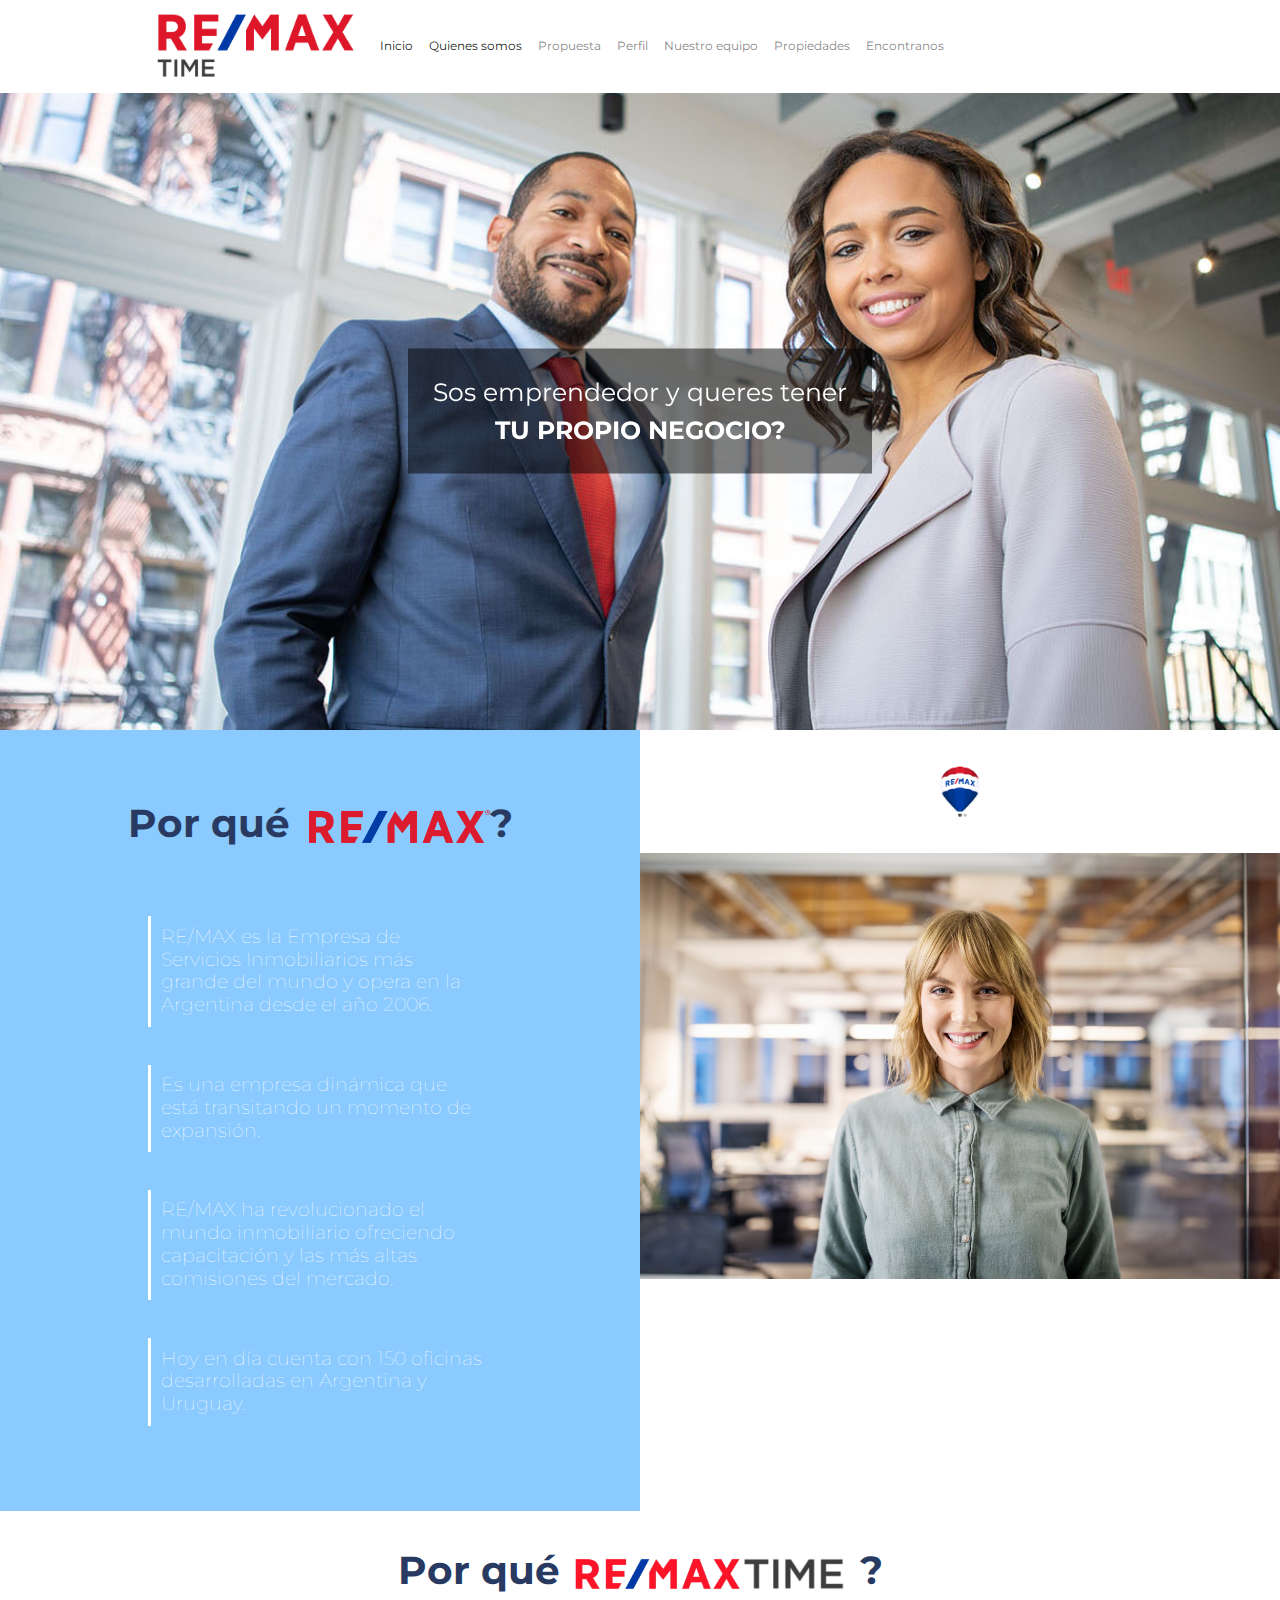
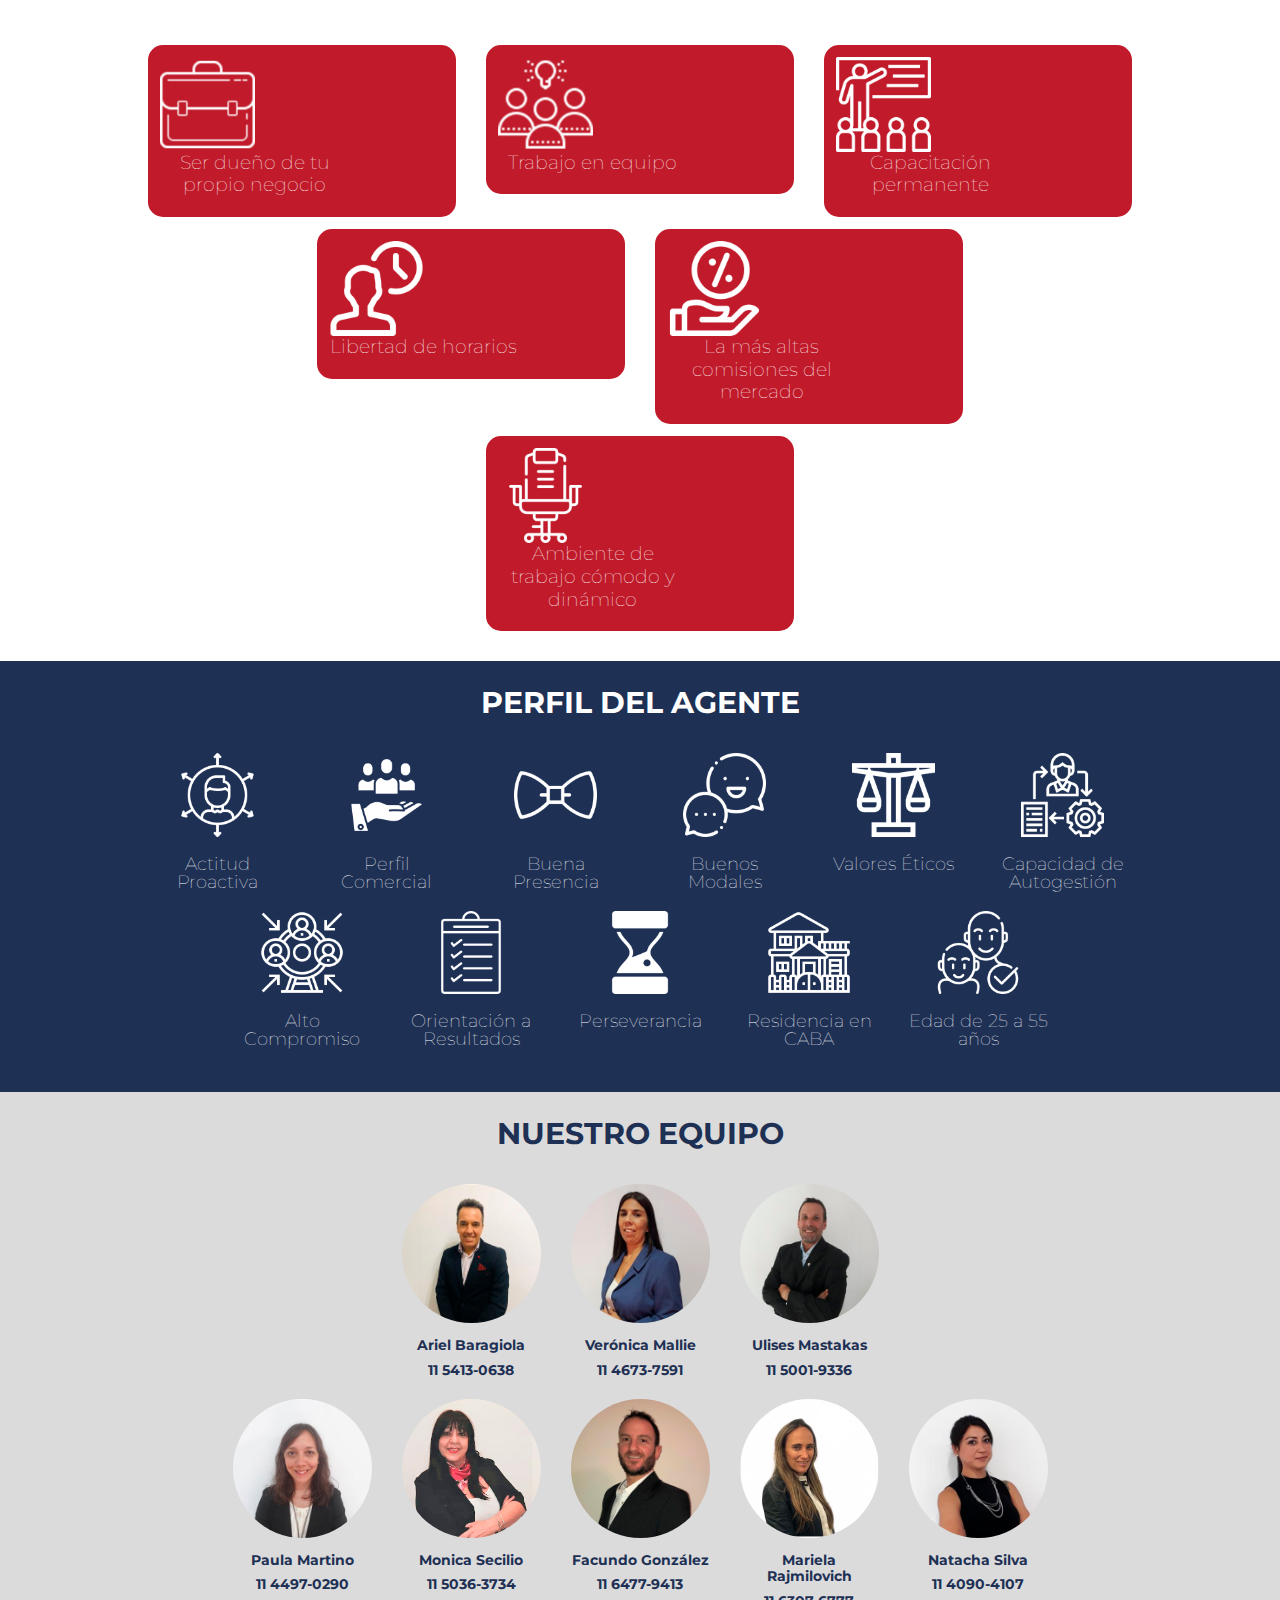
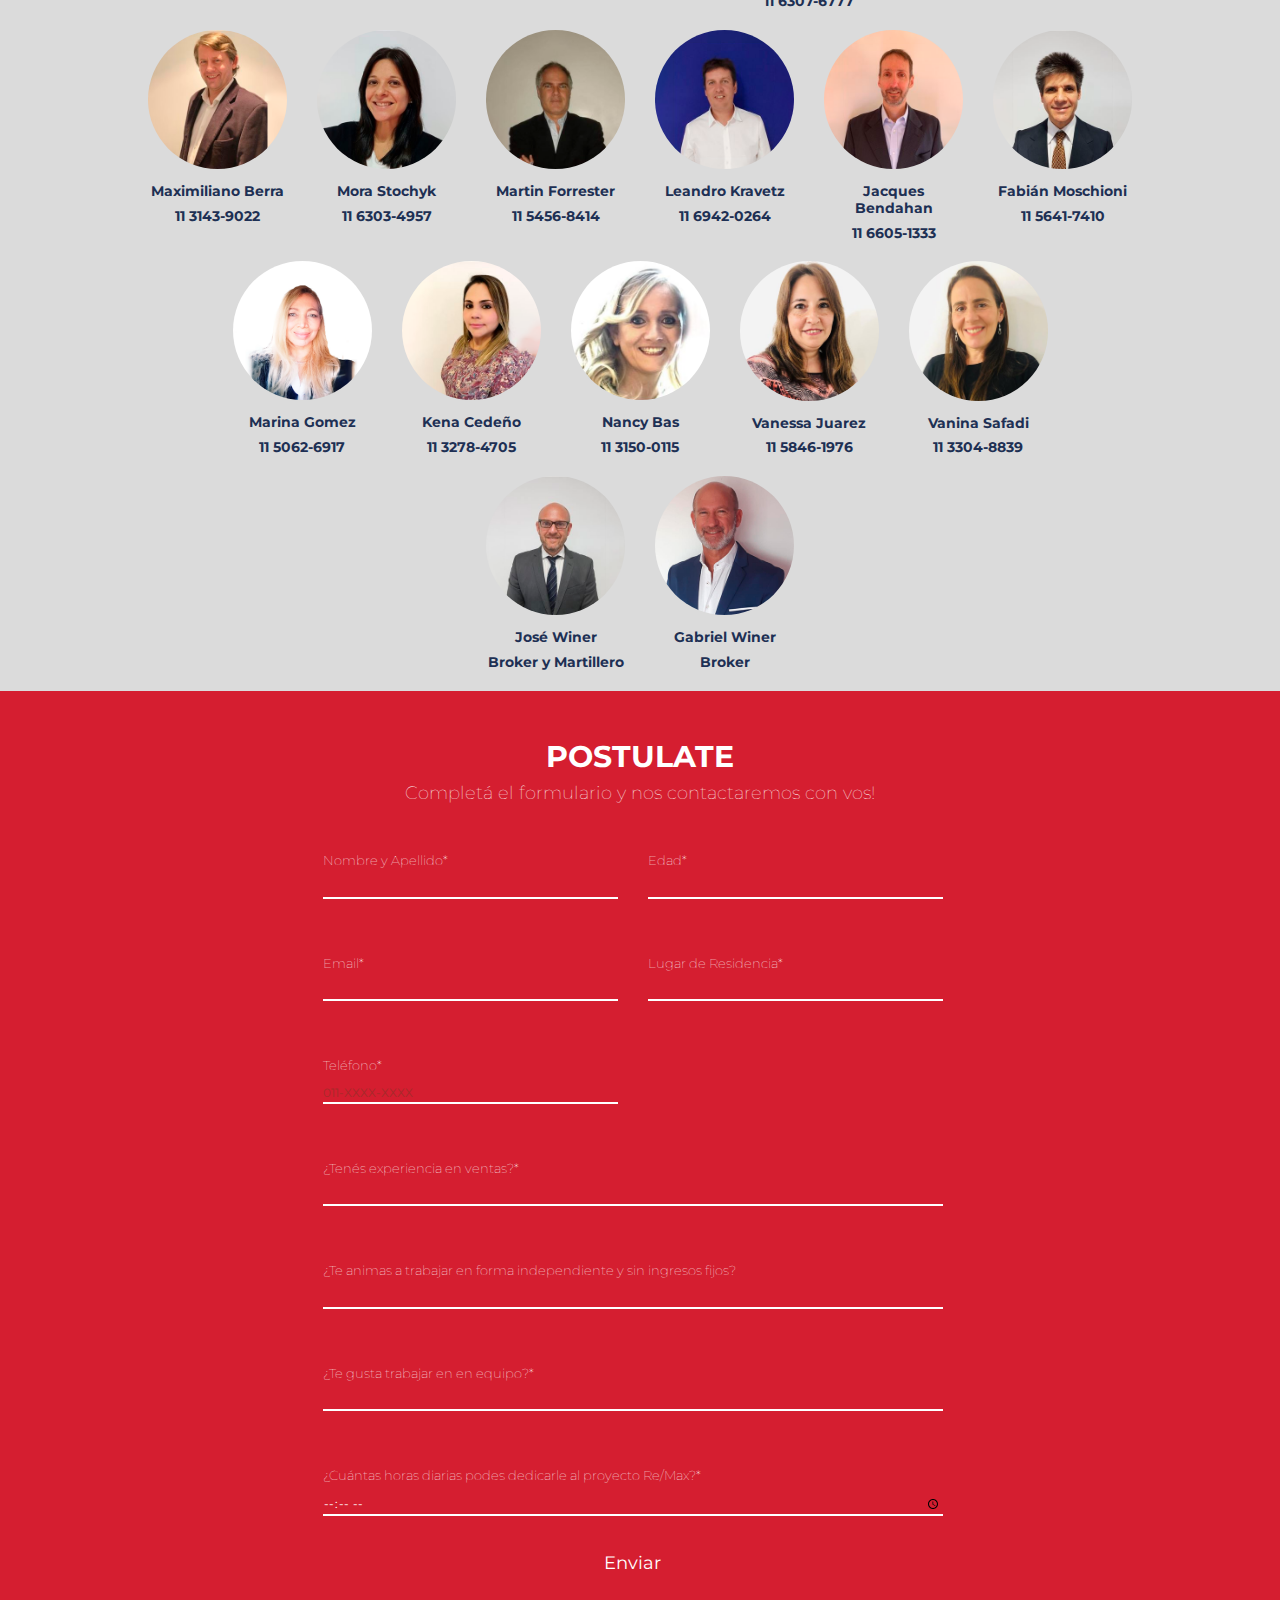
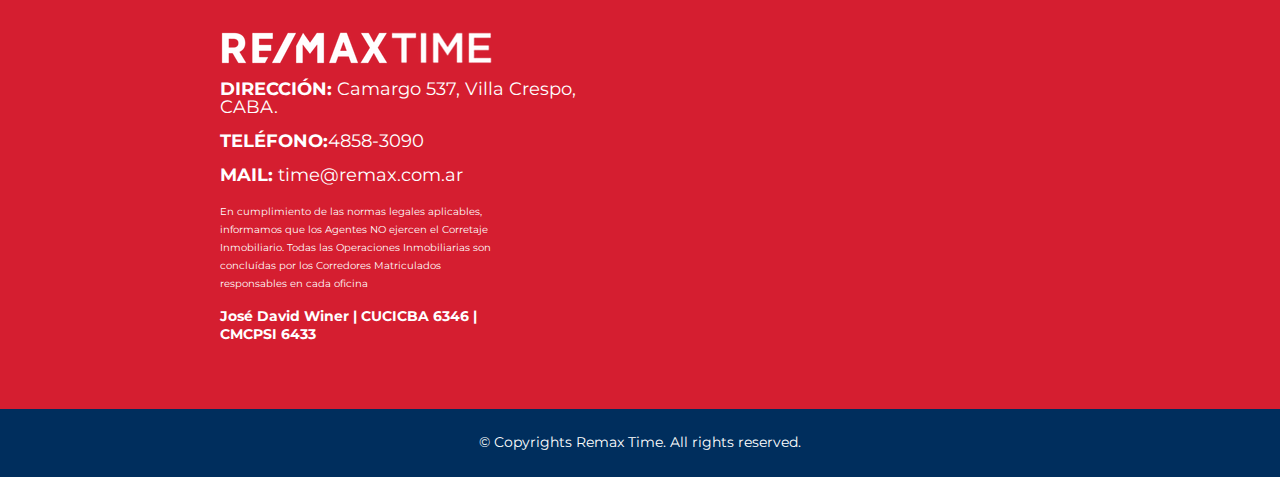
==== Pagina remax/index.html @ 2c8dcb47 "media query slider done" ====
<!DOCTYPE html>
<html lang="en">

<head>
  <meta charset="UTF-8" />
  <title>Inicio | RE/MAX</title>
  <meta name="viewport" content="width=device-width, initial-scale=1.0" />
  <meta http-equiv="X-UA-Compatible" content="ie=edge" />
  <!-- <link rel="stylesheet" href="./assets/styles/grid.css"> -->
  <link rel="stylesheet" href="assets/styles/slider/simpleSlider.min.css" />
  <link rel="stylesheet" href="assets/styles/slider/theme.min.css" />
  <link href="https://fonts.googleapis.com/css?family=Montserrat" rel="stylesheet" />
  <link rel="stylesheet" href="https://stackpath.bootstrapcdn.com/bootstrap/4.5.2/css/bootstrap.min.css"
    integrity="sha384-JcKb8q3iqJ61gNV9KGb8thSsNjpSL0n8PARn9HuZOnIxN0hoP+VmmDGMN5t9UJ0Z" crossorigin="anonymous" />
  <link rel="stylesheet" href="./assets/styles/styleSheetRemax.css" />
</head>

<body>
  <nav class="navbar navbar-expand-lg navbar-light" style="background-color: white">
    <a class="navbar-brand" href="#" style="margin-left: 7em"><img src="assets/images/TIME%202018%20(RGB).png"
        width="200px" class="d-inline-block align-top" alt="TIME%202018%20(RGB)" loading="lazy" /></a>
    <button class="navbar-toggler" type="button" data-toggle="collapse" data-target="#navbarSupportedContent"
      aria-controls="navbarSupportedContent" aria-expanded="false" aria-label="Toggle navigation">
      <span class="navbar-toggler-icon"></span>
    </button>
    <div class="collapse navbar-collapse" id="navbarSupportedContent">
      <ul class="navbar-nav mr-auto">
        <li class="nav-item active">
          <a class="nav-link" href="#">Inicio<span class="sr-only">(current)</span></a>
        </li>
        <li class="nav-item active">
          <a class="nav-link" href="#quienes">Quienes somos<span class="sr-only">(current)</span></a>
        </li>
        <li class="nav-item">
          <a class="nav-link" href="#propuesta">Propuesta<span class="sr-only">(current)</span></a>
        </li>
        <li class="nav-item">
          <a class="nav-link" href="#perfil">Perfil<span class="sr-only">(current)</span></a>
        </li>
        <li class="nav-item">
          <a class="nav-link" href="#teams">Nuestro equipo<span class="sr-only">(current)</span></a>
        </li>
        <li class="nav-item">
          <a class="nav-link"
            href="https://www.remax.com.ar/es-ar/oficinas/capital-federal/villa-crespo/remax-time/42100"
            target="_blank">Propiedades<span class="sr-only">(current)</span></a>
        </li>
        <li class="nav-item">
          <a class="nav-link" href="#encontranos">Encontranos<span class="sr-only">(current)</span></a>
        </li>
      </ul>
    </div>
  </nav>

  <div class="simple-slider page-slider">
    <div class="slider-wrapper">
      <div class="slider-slide">
        <img src="assets/images/slideShow/1.jpg" class="sliderimg" alt="1" />
      </div>
      <div class="slider-slide">
        <img src="assets/images/slideShow/2.png" class="sliderimg" alt="2" />
      </div>
      <div class="slider-slide">
        <img src="assets/images/slideShow/3.png" class="sliderimg" alt="3" />
      </div>
      <div class="slider-slide">
        <img src="assets/images/slideShow/4.jpg" class="sliderimg" alt="4" />
      </div>
      <div class="slider-slide">
        <img src="assets/images/slideShow/5.jpg" class="sliderimg" alt="5" />
      </div>
      <div class="slider-slide">
        <img src="assets/images/slideShow/6.jpg" class="sliderimg" alt="6" />
      </div>
    </div>
    <div class="slider-text">
      <span class="light">Sos emprendedor y queres tener</span><br>
      <span class="bolder">TU PROPIO NEGOCIO?</span>
    </div>
    <!-- /Slider -->
  </div>

  <section class="porque" id="porque">
    <div class="row justify-content-md-centerx" id="Encontranos" style="margin: 0em">
      <div class="col-sm-12 col-md-6 col-xl-6" style="background-color: rgba(138, 202, 255, 1); padding: 0">
        <div class="col-12">
          <h1 id="quienes">
            Por qué<img src="assets/images/REMAX%20-%20RGB-01.png" style="width: 200px; padding-left: 0.5em"
              alt="REMAX%20-%20RGB-01" />?
          </h1>
        </div>
        <div class="col-12">
          <h2>
            RE/MAX es la Empresa de Servicios Inmobiliarios más grande del
            mundo y opera en la Argentina desde el año 2006.
          </h2>
        </div>
        <div class="col-12">
          <h2>
            Es una empresa dinámica que está transitando un momento de
            expansión.
          </h2>
        </div>
        <div class="col-12">
          <h2>
            RE/MAX ha revolucionado el mundo inmobiliario ofreciendo
            capacitación y las más altas comisiones del mercado.
          </h2>
        </div>
        <div class="col-12">
          <h2 style="margin-bottom: 4.5em">
            Hoy en día cuenta con 150 oficinas desarrolladas en Argentina y
            Uruguay.
          </h2>
        </div>
      </div>
      <div class="col-sm-12 col-md-6 col-xl-6" style="padding: 0">
        <div class="col-12">
          <img src="assets/images/REMAX_mastrBalloon_RGB_R-01.png" class="globo" alt="REMAX_mastrBalloon_RGB_R-01" />
        </div>
        <div class="col-12" style="padding: 0">
          <img src="assets/images/porqueRemax.jpg" width="100%" class="bottom" alt="porqueRemax" />
        </div>
      </div>
    </div>
  </section>
  <section class="propuesta" id="propuesta">
    <div class="row justify-content-md-center" style="margin: 0">
      <div class="col-12" style="padding: 0; margin: 0">
        <h1>
          <span>Por qué<img src="assets/images/REMAXTIME.png" style="width: 300px; padding: 0.4em"
              alt="REMAXTIME" />?</span>
        </h1>
      </div>
      <div class="container" style="padding-bottom: 1.5em">
        <div class="row justify-content-md-center" id="containerPropuesta" style="margin-left: 4em; margin-right: 4em">
        </div>
      </div>
    </div>
  </section>
  <section class="perfil" id="perfil">
    <h1><span>PERFIL DEL AGENTE</span></h1>
    <div class="container">
      <div class="row justify-content-md-center" id="containerValores" style="margin-left: 4em; margin-right: 4em">
      </div>
    </div>
  </section>

  <section class="teams" id="teams">
    <h1><span>NUESTRO EQUIPO</span></h1>
    <div class="container">
      <div class="row justify-content-md-center" id="containerAgent" style="margin-left: 4em; margin-right: 4em"></div>
    </div>
  </section>

  <section class="postulate" style="padding-bottom:4vw;">
    <div class="container">
      <div>
        <h1><span>POSTULATE</span></h1>
        <h3>Completá el formulario y nos contactaremos con vos!</h3>
      </div>
      <div class="row" style="justify-content: center">
        <div class="col-lg-7 col-md-8">
          <form action="#" target="_blank">
            <div class="row justify-content-md-center" style="text-align: left; margin-right: 0em">
              <div class="form-group col-md-6">
                <label for="NomYApe">Nombre y Apellido*</label>
                <input type="text" id="NomYApe" name="NomYApe" required="" />
              </div>
              <div class="form-group col-md-6">
                <label for="edad">Edad*</label>
                <input type="number" id="edad" name="edad" required="" />
              </div>
              <div class="form-group col-md-6">
                <label for="email">Email*</label>
                <input type="email" id="email" name="email" required="" />
              </div>

              <div class="form-group col-md-6">
                <label for="Residencia">Lugar de Residencia*</label>
                <input type="text" id="Residencia" name="Residencia" required="" />
              </div>
              <div class="form-group col-md-6">
                <label for="Teléfono">Teléfono*</label>
                <input type="tel" id="Teléfono" name="Teléfono" placeholder="011-XXXX-XXXX" required="" />
              </div>
              <div class="form-group col-md-6"></div>

              <div class="form-group col-md-12">
                <label for="exp">¿Tenés experiencia en ventas?*</label>
                <input class="large" type="text" id="exp" name="exp" required="" />
              </div>

              <div class="form-group col-md-12">
                <label for="independiente">¿Te animas a trabajar en forma independiente y sin ingresos
                  fijos?</label>
                <input class="large" type="text" id="independiente" name="independiente" required="" />
              </div>

              <div class="form-group col-md-12">
                <label for="teamwork">¿Te gusta trabajar en en equipo?*</label>
                <input class="large" type="text" id="teamwork" name="teamwork" required="" />
              </div>

              <div class="form-group col-md-12">
                <label for="teamwork">¿Cuántas horas diarias podes dedicarle al proyecto
                  Re/Max?*</label>
                <input class="large" type="time" id="horas" name="horas" required="" />
              </div>
              <div>
                <div style="margin-right: 10em; margin-left: 10em">
                  <div class="col-sm-12 col-md-12 col-xl-12">
                    <input type="submit" value="Enviar" />
                  </div>
                </div>
              </div>
            </div>
          </form>
        </div>
      </div>
    </div>
  </section>
  <footer style="padding-bottom:4vw;">
    <div class="container">
      <div class="encontranos row">
        <div class="izquierda col-xl-6 col-md-12">
          <img src="assets/images/footer.webp" alt="footer" />
          <p>
            <span class="bolder">DIRECCIÓN:</span>
            Camargo 537, Villa Crespo, CABA.
          </p>
          <p><span class="bolder">TELÉFONO:</span>4858-3090</p>
          <p>
            <span class="bolder">MAIL:</span>
            <a href="mailto:time@remax.com.ar">time@remax.com.ar</a>
          </p>
          <div style="margin-right: 10em">
            <p>
              <span class="legal">En cumplimiento de las normas legales aplicables, informamos
                que los Agentes NO ejercen el Corretaje Inmobiliario. Todas
                las Operaciones Inmobiliarias son concluídas por los
                Corredores Matriculados responsables en cada oficina</span>
            </p>
            <p>
              <span class="legal"><span class="last">José David Winer | CUCICBA 6346 | CMCPSI 6433</span></span>
            </p>
          </div>
        </div>

        <div class="derecha col-xl-6 col-md-12">
          <iframe
            src="https://www.google.com/maps/embed?pb=!1m18!1m12!1m3!1d3284.1236981470406!2d-58.441577166516346!3d-34.60103344727378!2m3!1f0!2f0!3f0!3m2!1i1024!2i768!4f13.1!3m3!1m2!1s0x95bccbc146e0e5fd%3A0xbd2cb76b26109626!2sRemax%20Time!5e0!3m2!1ses-419!2sar!4v1601174158097!5m2!1ses-419!2sar"
            width="100%" height="100%" frameborder="0" style="border: 0" allowfullscreen="yes" aria-hidden="false"
            tabindex="0"></iframe>
        </div>
      </div>
    </div>
  </footer>
  <section style="background-color: #002e5d; height: 7.5vh; ">
    <div class="container">
      <div class="row">
        <div class="col-12">
          <p style="
                display: flex;
                color: white;
                justify-content: center;
                font-size: 14px;
                margin-top: 2.5vh;
              ">
            &copy Copyrights Remax Time. All rights reserved.
          </p>
        </div>
      </div>
    </div>
  </section>
  <script src="https://code.jquery.com/jquery-3.5.1.slim.min.js"
    integrity="sha384-DfXdz2htPH0lsSSs5nCTpuj/zy4C+OGpamoFVy38MVBnE+IbbVYUew+OrCXaRkfj"
    crossorigin="anonymous"></script>
  <script src="https://cdn.jsdelivr.net/npm/popper.js@1.16.1/dist/umd/popper.min.js"
    integrity="sha384-9/reFTGAW83EW2RDu2S0VKaIzap3H66lZH81PoYlFhbGU+6BZp6G7niu735Sk7lN"
    crossorigin="anonymous"></script>
  <script src="https://stackpath.bootstrapcdn.com/bootstrap/4.5.2/js/bootstrap.min.js"
    integrity="sha384-B4gt1jrGC7Jh4AgTPSdUtOBvfO8shuf57BaghqFfPlYxofvL8/KUEfYiJOMMV+rV"
    crossorigin="anonymous"></script>
  <script src="https://code.jquery.com/jquery-3.5.1.min.js"></script>
  <script src="assets/scripts/simpleSlider.min.js"></script>
  <script>
    window.addEventListener("load", function () {
      new SimpleSlider(".page-slider", {
        autoplay: true,
        delay: 2000,
      });
    });
  </script>
  <script src="assets/scripts/main.js"></script>
</body>

</html>
---- Pagina remax/assets/styles/slider/simpleSlider.min.css ----
@charset "UTF-8";
/*!
 * SimpleSlider v1.9.0
 * Simple responsive slider created in pure javascript.
 * https://github.com/michu2k/SimpleSlider
 * 
 * Copyright 2017-2019 Michał Strumpf
 * Published under MIT License
 */

.simple-slider {
    overflow: hidden;
    position: relative
}
.simple-slider .slider-wrapper {
    height: 100%;
    position: relative;
    -webkit-transform: translate3d(0, 0, 0);
    transform: translate3d(0, 0, 0);
    -webkit-transition-timing-function: cubic-bezier(.7, 0, .3, 1);
    transition-timing-function: cubic-bezier(.7, 0, .3, 1)
}
.simple-slider .slider-slide {
    background-size: cover;
    background-position: center top;
    height: 100%;
    float: left
}
.simple-slider .slider-pagination {
    text-align: center;
    width: 100%;
    bottom: 0;
    position: absolute
}
.simple-slider .slider-pagination .pagination-bullet {
    display: inline-block;
    cursor: pointer;
    width: 16px;
    height: 5px;
    margin: 4px;
    background-color: #fff;
    -webkit-transition: all .3s ease;
    transition: all .3s ease
}
.simple-slider .slider-pagination .pagination-bullet.is-active {
    background-color: #999
}
.simple-slider .slider-btn {
    width: 30px;
    height: 50px;
    top: 50%;
    cursor: pointer;
    background-repeat: no-repeat;
    position: absolute;
    -webkit-transform: translate(0, -50%);
    transform: translate(0, -50%)
}
.simple-slider .slider-btn.slider-btn-prev {
    left: 20px;
    background-image: url(../img/prev.svg);
    background-position: left
}
.simple-slider .slider-btn.slider-btn-next {
    right: 20px;
    background-image: url(../img/next.svg);
    background-position: right
}
---- Pagina remax/assets/styles/slider/theme.min.css ----
* {
  -moz-box-sizing: border-box;
  box-sizing: border-box;
}
html,
body {
  height: 100%;
}
body {
  font-family: "Montserrat", "Arial", sans-serif;
  font-weight: 500;
  color: #151515;
  background-color: #fff;
  margin: 0;
}
a {
  text-decoration: none;
}
.slider-slide {
  display: -webkit-flex;
  display: flex;
  -webkit-align-items: center;
  align-items: center;
  -webkit-justify-content: center;
  justify-content: center;
  background-color: #ffffff;
}
.slider-slide.is-bright {
  background-color: #ffffff;
}
.slider-number {
  font-size: 40px;
  color: #fff;
  display: block;
}
.page {
  margin-left: 0;
}
.page-heading {
  font-size: 28px;
  color: #151515;
  margin: 30px 0 0 0;
}
.page-desc {
  font-size: 12px;
  color: #636363;
  margin-top: 2px;
  margin-bottom: 10px;
  display: inline-block;
}
.page-link {
  font-weight: 700;
  font-size: 14px;
  color: #0652dd;
  margin-bottom: 30px;
  display: block;
}
.page-link:hover,
.page-link:focus {
  color: #151515;
}
.page-slider {
  width: 100%;
}
.page-code {
  font-size: 15px;
  padding: 15px 0;
  display: block;
}
.page-code .code-line {
  display: block;
  margin-left: 30px;
}
.page-code .code-line-deep {
  display: block;
  margin-left: 60px;
}
.container,
.footer,
.main,
.header {
  width: 100%;
  max-width: 1000px;
  margin-left: auto;
  margin-right: auto;
}
.header {
  padding: 40px;
}
.header-heading {
  font-weight: 700;
  font-size: 32px;
  color: #151515;
  margin: 0;
}
.main {
  background-color: #fff;
}
.main-column {
  flex: 1 1 50%;
  padding: 10px 40px;
}
.content {
  margin-bottom: 65px;
}
.content .content-heading {
  font-weight: 700;
  font-size: 22px;
  color: #151515;
  margin-bottom: 10px;
  margin-top: 0;
}
.content .content-line {
  width: 50px;
  height: 2px;
  text-align: left;
  background-color: #636363;
  border: 0;
  margin: 0;
}
.content .content-desc {
  font-size: 13px;
  line-height: 22px;
  color: #636363;
}
.content .content-desc.has-bg {
  font-size: 12px;
  color: #151515;
  padding: 6px;
  border: 2px solid #636363;
}
.content .content-link {
  font-size: 12px;
  color: #fff;
  display: inline-block;
  padding: 8px 12px;
  margin-top: 15px;
  background-color: #151515;
  transition: all 0.2s;
}
.content .content-link:hover,
.content .content-link:focus {
  color: #151515;
  background-color: #fff;
}
.footer {
  padding: 0 40px;
  margin-bottom: 20px;
}
.footer-copyright {
  font-size: 12px;
  color: #636363;
}
@media screen and (min-width: 600px) {
  .main {
    display: -webkit-flex;
    display: flex;
  }
} /*# sourceMappingURL=theme.min.css.map */
---- Pagina remax/assets/styles/styleSheetRemax.css ----
*{
box-sizing: border-box;
margin: 0;
padding: 0;
font-family: 'Montserrat';
}
html {
    scroll-behavior: smooth;
  }
body {
    font-size: 12px;
    margin: 0;
    font-family:  Arial, Helvetica, sans-serif;
}
body h1{
    font-size:30px;
    font-weight: bold;
    text-align: center;
    padding:0.8em;
}
body A {
    color: white;
    text-decoration: none;
}
body p {
    color: white;
    text-decoration: none;
    font-size: 18px;
}

/*----------------------------------MEDIA QUERY SLIDER--------------------------------DONE*/

img.sliderimg{
    width:100%
}
.slider-text{
    text-align:center;
    position:absolute;top: 50%;
    left: 50%;
    color: white;
    transform: translate(-50%,-50%);
    -ms-transform: translate(-50%,-50%);
    background-color: rgba(0,0,0,0.5);
    padding: 1em;
    width: auto;
}
span.bolder{
    font-weight: bold;
}
@media only screen and (max-width: 545px) {
    .slider-text{
        font-size: 15px;
        width: 70%;
    }
} 

/* Smaller devices (portrait tablets and large phones, 600px and up) */
@media only screen and (min-width: 545px) {
    .slider-text{
        padding: 1em;
        font-size: 18px;
        width: 65%;
    }   
}   
/* Small devices (portrait tablets and large phones, 600px and up) */
@media only screen and (min-width: 600px) {
    .slider-text{
        padding: 1em;
        font-size: 20px;
        width: 65%;
    }   
}  
/* Medium devices (landscape tablets, 768px and up) */
@media only screen and (min-width: 830px) {
    .slider-text{
        padding: 1em;
        font-size: 26px;
        width: 65%;
    }
}
/* Large devices (laptops/desktops, 992px and up) */
@media only screen and (min-width: 992px) { 
    .slider-text{
        padding: 1em;
        font-size: 25px;
        width: auto;
    }
} 
/* Extra large devices (large laptops and desktops, 1200px and up) */
@media only screen and (min-width: 1200px) {
    .slider-text{
        padding: 1em;
        width: auto;
    }
}

/*----------------------------------MEDIA QUERY PORQUE REMAX-----------------------TODO*/

.porque {
    background-color: #FFFFFF;
    color:#dbdbdb;
    text-align: center;
}.porque h1{
    margin-top: 1em;
    font-size: 39px;
    font-weight: bolder;
    color: rgba(40, 58, 98, 1);
}
.porque h2{
    text-align: left;
    font-size: 19px;
    font-weight: lighter;
    color: white;
    border-left: 3px solid #FFFFFF;
    padding: 0.5em;
    margin-top: 2em;
    margin-left: 7em;
    margin-right: 7em;
}
.porque img.globo{
    margin: auto;
    width:40px;
    padding-top: 3em;
    vertical-align: middle;
}
.porque img.bottom{
    margin: auto;
    
    padding-top: 3em;
}

/*----------------------------------MEDIA QUERY PROPUESTA-----------------------TODO*/

.propuesta {
    background-color: #FFFFFF;
    vertical-align: middle;
}.propuesta h1{
    font-size: 39px;
    font-weight: bolder;
    color: rgba(40, 58, 98, 1);
}.propuesta h2{
    text-align: center;
    font-size: 19px;
    font-weight: lighter;
    color: #FFFFFF;
}
article.propuesta {
    display: inline-block;
}

/*----------------------------------MEDIA QUERY PERFIL-----------------------TODO*/

.perfil {
    background-color: #1e3054;
    color:#dbdbdb;
    text-align: center;
    padding-bottom: 2em;
}.perfil h1{
    color:#FFFFFF;
    
}.perfil h2{
    color:#FFFFFF;
    font-size:18px;
    font-weight: lighter;
    margin-top: 1em;
    line-height:1em
}article.perfil {
    padding-left:10em;
    display: inline-block;
}

/*----------------------------------MEDIA QUERY AGENTES-----------------------TODO*/

.teams {
    background-color: #dbdbdb;
    color:#1e3054;
    text-align: center;
    padding-bottom: 0em;
}.teams img{
    border-radius: 100%;
}.teams h1{
    color:#1e3054;
}.teams h2{
    color:#1e3054;
    font-size:14px;
    font-weight: bold;
}article.agent {
    display: inline-block;
    margin-bottom: 1em;
}

/*----------------------------------MEDIA QUERY FORMULARIO-----------------------TODO*/

.postulate{
    padding-top: 2em;
    background-color: #d51e30;
    color:white;
    text-align: center;
    padding-bottom: 2em;
}
.postulate h1 {
    font-size:30px;
    font-weight: bold;
    text-align: center;
    color :white;
    padding-bottom: 0em;
}
.postulate h3 {
    font-size: 18px;
    font-weight: lighter;
    text-align: center;
    color :white
}
.postulate label{
    font-size: 13px;
    font-weight: lighter;
    color :white;
    
    padding-top: 3em;
}
.postulate input{
    background-color: #d51e30;
    border: none;
    border-bottom: 2px solid white;
    width: 100%;
    color: white;
}
.postulate input.large{
    background-color: #d51e30;
    border: none;
    border-bottom: 2px solid white;
    color: white;
    width: 100%;
}
.postulate input:focus {
    outline: none;
    color: white;
  }
.postulate input[type=button], input[type=submit], input[type=reset] {
    margin-top: 1em;
    background-color: #d51e30;
    border: none;
    color: white;
    text-decoration: none;
    font-size: 18px;
    cursor: pointer;
}
.postulate ::placeholder{
    color: brown;
}
footer {
    background: #d51e30;
}
footer h1 {
    font-size:30px;
    font-weight: bold;
    text-align: center;
    color :white;
    padding-bottom: 0em;
}
footer h3 {
    font-size: 18px;
    font-weight: lighter;
    text-align: center;
    color :white
}
footer p {
    color: white;
    text-decoration: none;
    line-height: 1em;
    font-size: 18px;
}
footer img{
    margin-bottom: 1em;
}
footer span.bolder{
    font-weight: bold;
}
footer span.legal{
    font-size:10px;line-height:0em
}
footer span.last{
    font-weight: bold;
    font-size: 14px;
}
footer div.encontranos{
    margin-top: 0em; margin-bottom: 0em; margin-left:10em;margin-right:10em
}
footer div.form{
    margin-top: 2em; margin-bottom: 2em; margin-left:20em;margin-right:20em
}
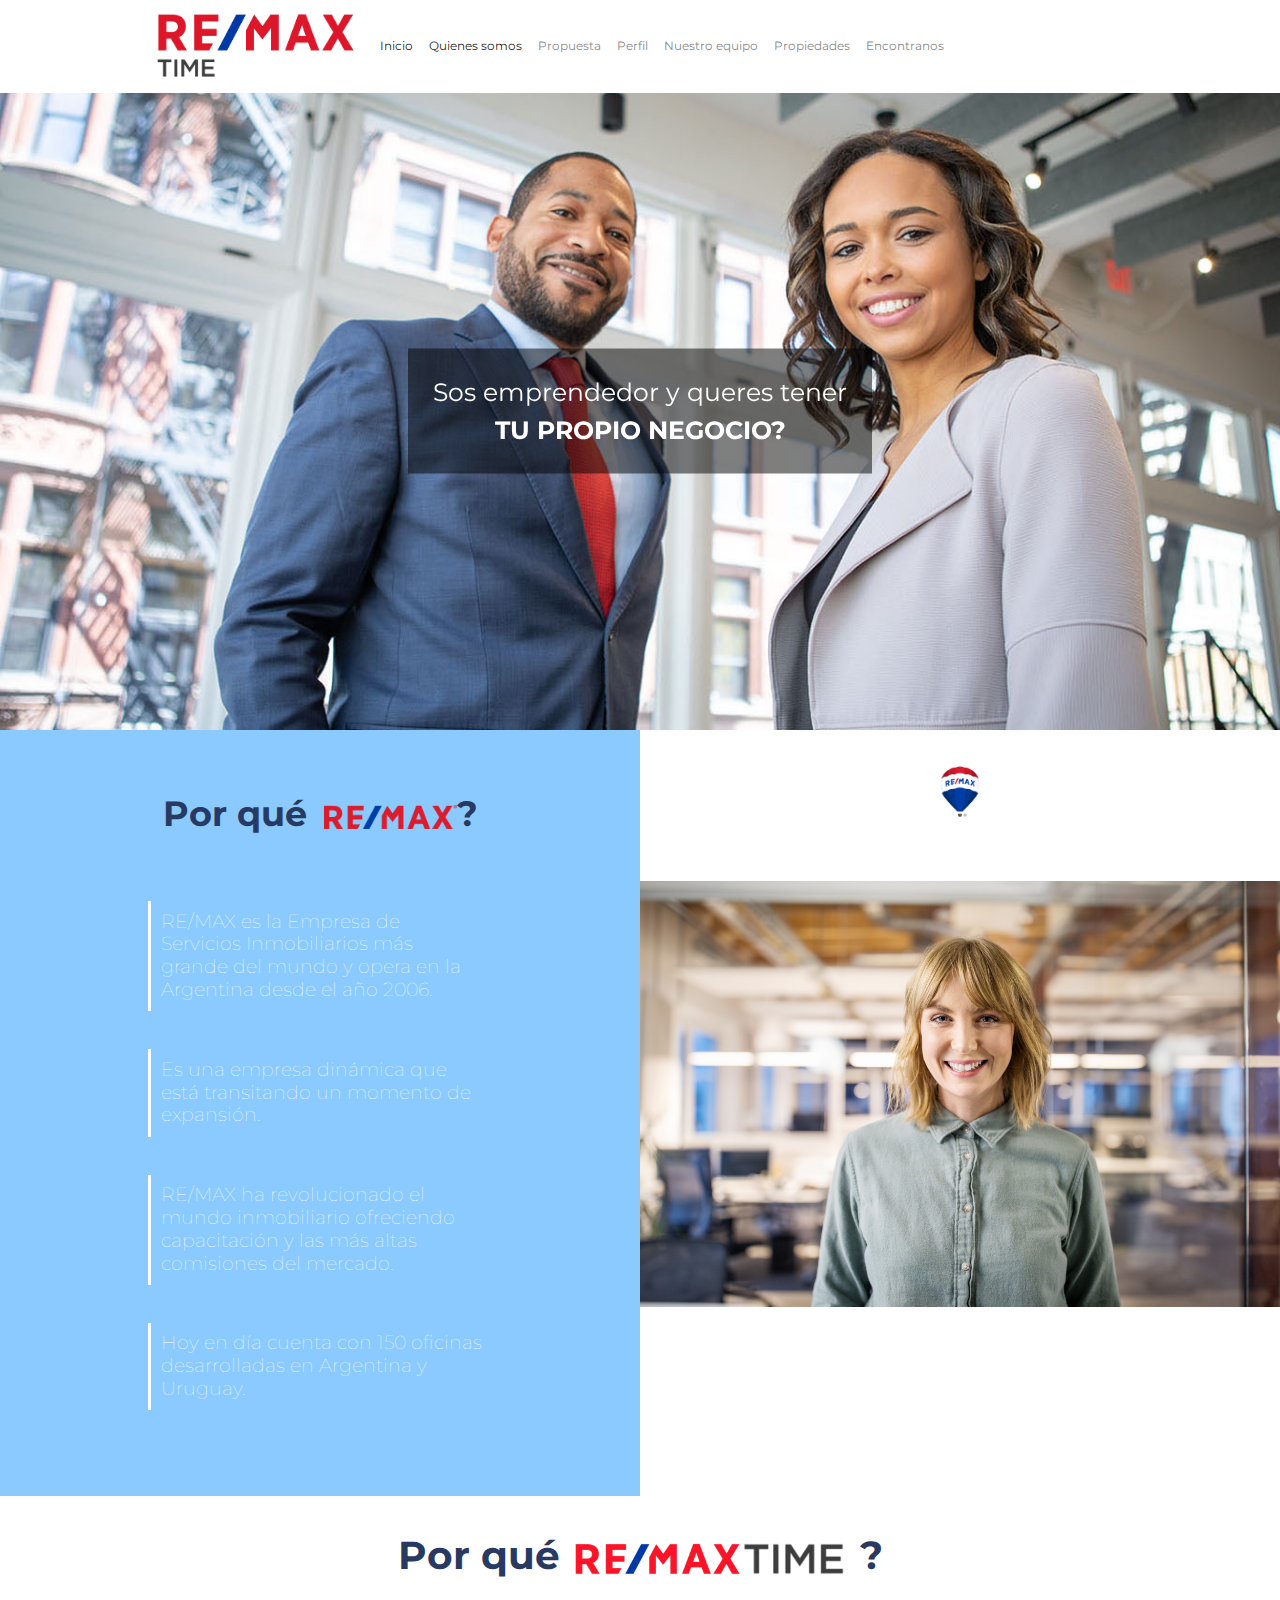
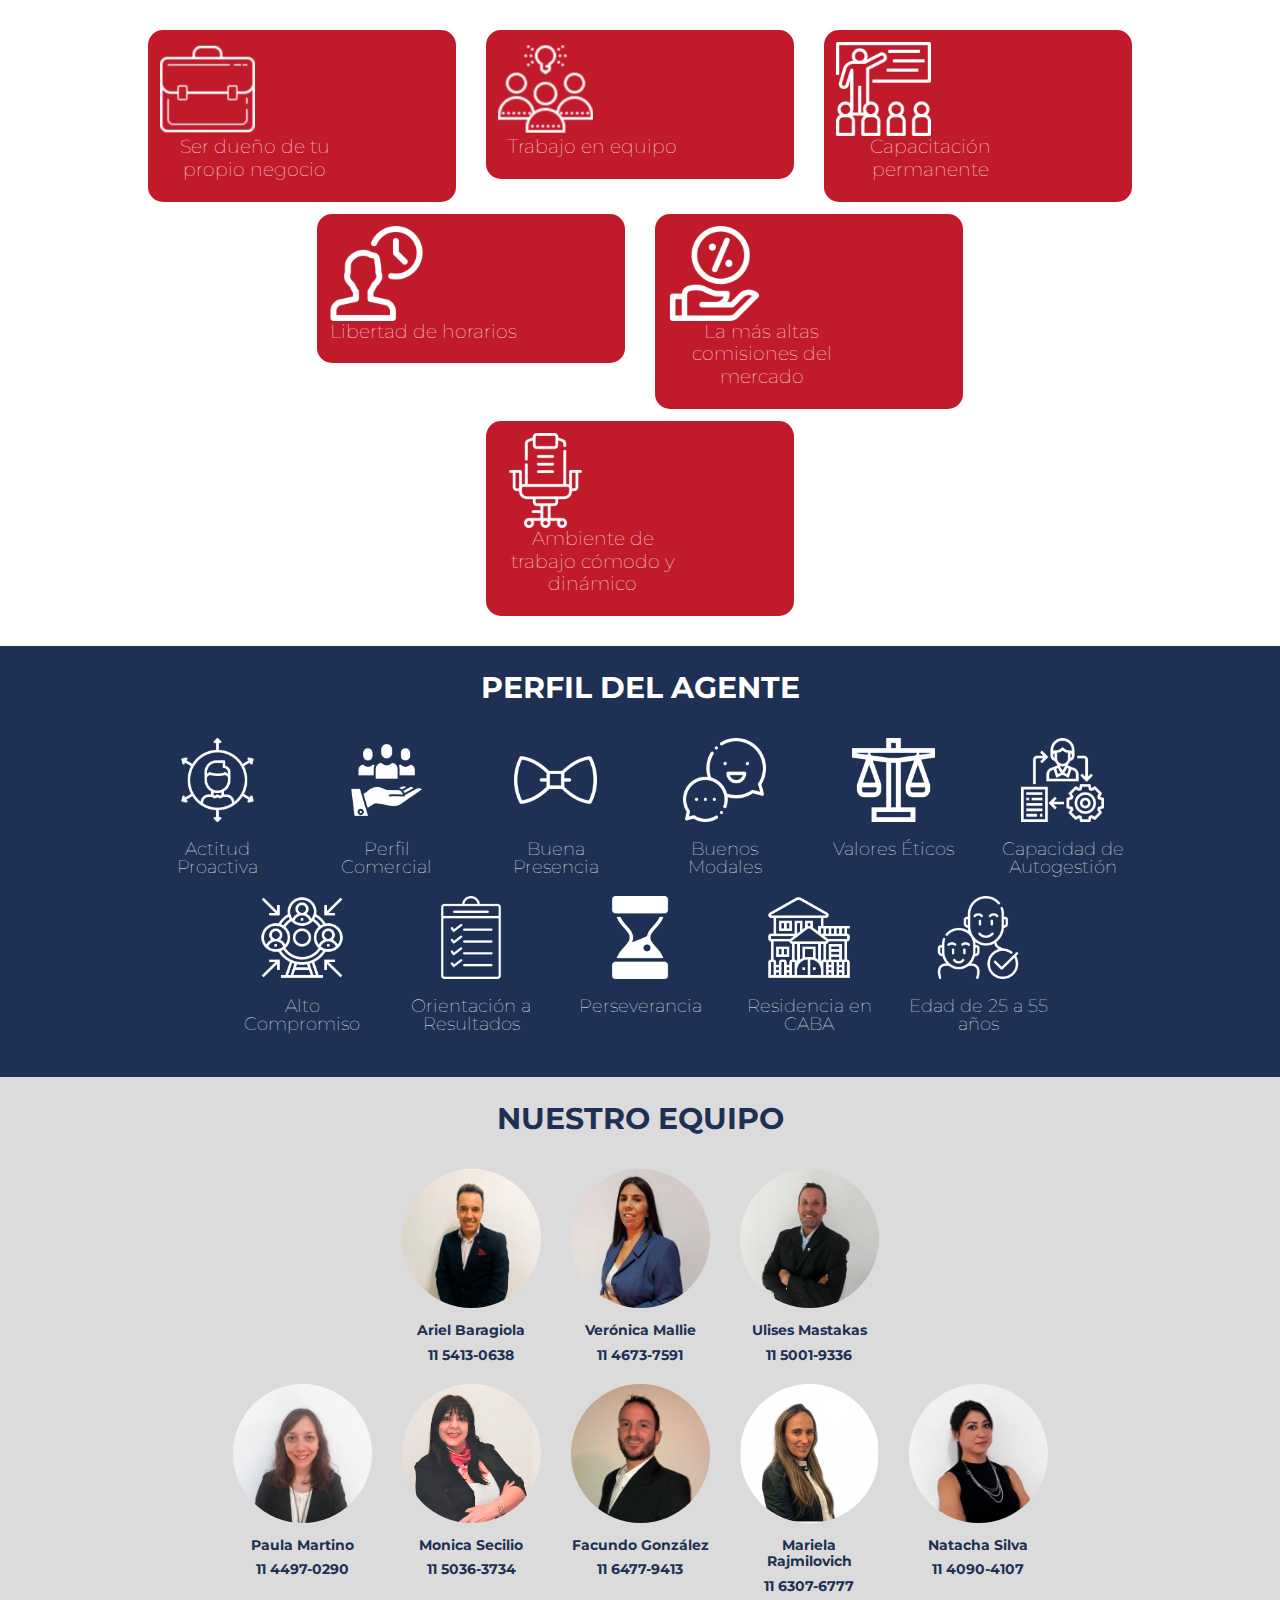
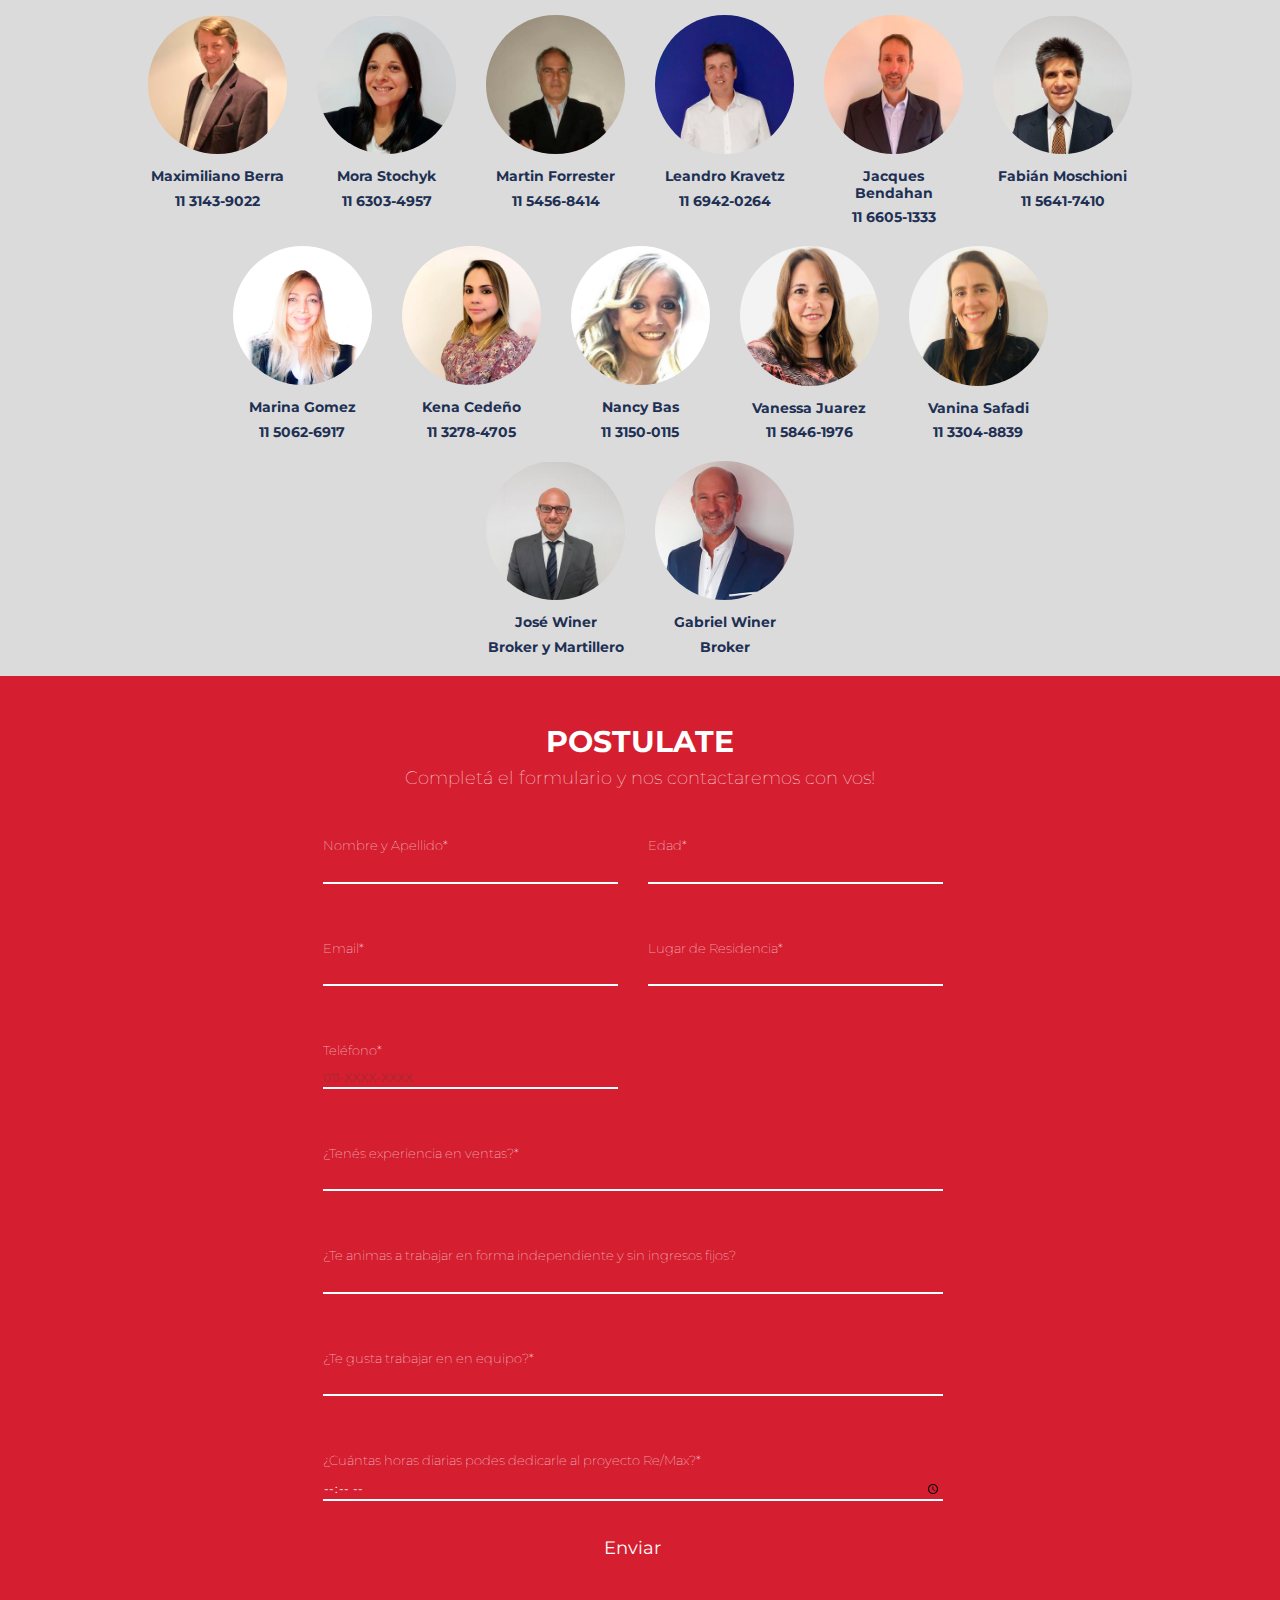
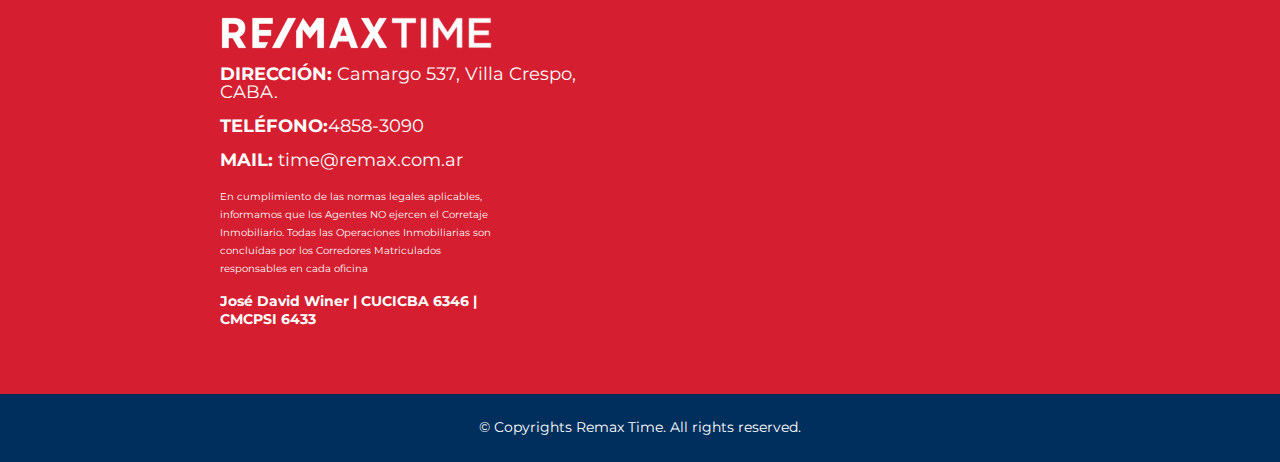
==== commit 6783dec3: "Media query header y porque remax (3/9 Done)" ====
--- a/Pagina remax/index.html
+++ b/Pagina remax/index.html
@@ -16,9 +16,9 @@
 </head>
 
 <body>
-  <nav class="navbar navbar-expand-lg navbar-light" style="background-color: white">
-    <a class="navbar-brand" href="#" style="margin-left: 7em"><img src="assets/images/TIME%202018%20(RGB).png"
-        width="200px" class="d-inline-block align-top" alt="TIME%202018%20(RGB)" loading="lazy" /></a>
+  <nav class="navbar navbar-expand-lg navbar-light" style="background-color: white;">
+    <a class="navbar-brand" href="#"><img src="assets/images/TIME%202018%20(RGB).png" width="200px"
+        class="d-inline-block align-top" alt="TIME%202018%20(RGB)" loading="lazy" /></a>
     <button class="navbar-toggler" type="button" data-toggle="collapse" data-target="#navbarSupportedContent"
       aria-controls="navbarSupportedContent" aria-expanded="false" aria-label="Toggle navigation">
       <span class="navbar-toggler-icon"></span>
@@ -81,12 +81,11 @@
   </div>
 
   <section class="porque" id="porque">
-    <div class="row justify-content-md-centerx" id="Encontranos" style="margin: 0em">
+    <div class="row justify-content-md-centerx" style="margin: 0em">
       <div class="col-sm-12 col-md-6 col-xl-6" style="background-color: rgba(138, 202, 255, 1); padding: 0">
         <div class="col-12">
           <h1 id="quienes">
-            Por qué<img src="assets/images/REMAX%20-%20RGB-01.png" style="width: 200px; padding-left: 0.5em"
-              alt="REMAX%20-%20RGB-01" />?
+            Por qué<img src="assets/images/REMAX%20-%20RGB-01.png" class="imgPq" alt="REMAX%20-%20RGB-01" />?
           </h1>
         </div>
         <div class="col-12">
@@ -115,13 +114,14 @@
         </div>
       </div>
       <div class="col-sm-12 col-md-6 col-xl-6" style="padding: 0">
-        <div class="col-12">
+        <div class="col-12  .d-sm-none .d-md-block ">
           <img src="assets/images/REMAX_mastrBalloon_RGB_R-01.png" class="globo" alt="REMAX_mastrBalloon_RGB_R-01" />
         </div>
         <div class="col-12" style="padding: 0">
           <img src="assets/images/porqueRemax.jpg" width="100%" class="bottom" alt="porqueRemax" />
         </div>
       </div>
+
     </div>
   </section>
   <section class="propuesta" id="propuesta">
--- a/Pagina remax/assets/styles/styleSheetRemax.css
+++ b/Pagina remax/assets/styles/styleSheetRemax.css
@@ -27,6 +27,35 @@
     text-decoration: none;
     font-size: 18px;
 }
+/*----------------------------------MEDIA QUERY HEADER -------------------------------DONE*/
+
+@media only screen and (min-width: 545px) {
+     
+}   
+/* Small devices (portrait tablets and large phones, 600px and up) */
+@media only screen and (min-width: 600px) {
+    .navbar-brand{
+        margin-left: 0em;
+    }
+}  
+/* Medium devices (landscape tablets, 768px and up) */
+@media only screen and (min-width: 990px) {
+    .navbar-brand{
+        margin-left: 3em;
+    }
+}
+/* Large devices (laptops/desktops, 992px and up) */
+@media only screen and (min-width: 1050px) { 
+    .navbar-brand{
+        margin-left: 5em;
+    }
+} 
+/* Extra large devices (large laptops and desktops, 1200px and up) */
+@media only screen and (min-width: 1200px) {
+    .navbar-brand{
+        margin-left: 7em;
+    }
+}
 
 /*----------------------------------MEDIA QUERY SLIDER--------------------------------DONE*/
 
@@ -94,7 +123,7 @@
     }
 }
 
-/*----------------------------------MEDIA QUERY PORQUE REMAX-----------------------TODO*/
+/*----------------------------------MEDIA QUERY PORQUE REMAX-----------------------DONE*/
 
 .porque {
     background-color: #FFFFFF;
@@ -114,8 +143,12 @@
     border-left: 3px solid #FFFFFF;
     padding: 0.5em;
     margin-top: 2em;
-    margin-left: 7em;
-    margin-right: 7em;
+    margin-left: 1em;
+    margin-right: 1em;
+}
+.porque img.imgPq{
+    width: 200px;
+    padding-left: 0.5em;
 }
 .porque img.globo{
     margin: auto;
@@ -124,9 +157,94 @@
     vertical-align: middle;
 }
 .porque img.bottom{
-    margin: auto;
-    
-    padding-top: 3em;
+    vertical-align: middle;
+    margin-top: 25%;
+}
+
+@media only screen and (max-width: 767px) {
+    .porque h2{
+        margin-top: 2em;
+        margin-left: 2em;
+        margin-right: 2em;
+    }
+    .porque img.bottom{
+        display: none;
+    }
+    .porque img.globo{
+        display: none;
+    }
+    .porque h1{
+        font-size: 30px;
+    }
+    .porque img.imgPq{
+    width: 150px;
+    }
+}      
+/* Small devices (portrait tablets and large phones, 600px and up) */
+@media only screen and (min-width: 767px) {
+    .porque h2{
+        margin-top: 2em;
+        margin-left: 1em;
+        margin-right: 1em;
+    }
+    .porque img.bottom{
+        vertical-align: middle;
+        margin-top: 45%;
+    }
+    .porque h1{
+        font-size: 30px;
+    }
+    .porque img.imgPq{
+    width: 150px;
+    }
+}  
+/* Medium devices (landscape tablets, 768px and up) */
+@media only screen and (min-width: 840px) {
+    .porque h2{
+        margin-top: 2em;
+        margin-left: 3em;
+        margin-right :3em;
+    }
+    .porque img.bottom{
+        vertical-align: middle;
+        margin-top: 45%;
+    }
+    .porque h1{
+        font-size: 30px;
+    }
+    .porque img.imgPq{
+    width: 150px;
+    }
+}
+/* Large devices (laptops/desktops, 992px and up) */
+@media only screen and (min-width: 992px) { 
+    .porque h2{
+        margin-top: 2em;
+        margin-left: 5em;
+        margin-right: 5em;
+    }
+    .porque img.bottom{
+        vertical-align: middle;
+        margin-top: 30%;
+    }
+    .porque h1{
+    font-size: 35px;
+    }
+} 
+/* Extra large devices (large laptops and desktops, 1200px and up) */
+@media only screen and (min-width: 1200px) {
+    .porque h2{
+        text-align: left;
+        color: white;
+        border-left: 3px solid #FFFFFF;
+        margin-top: 2em;
+        margin-left: 7em;
+        margin-right: 7em;
+    }
+    .porque img.bottom{
+        vertical-align: middle;
+        margin-top: 10%;
+    }
 }
 
 /*----------------------------------MEDIA QUERY PROPUESTA-----------------------TODO*/
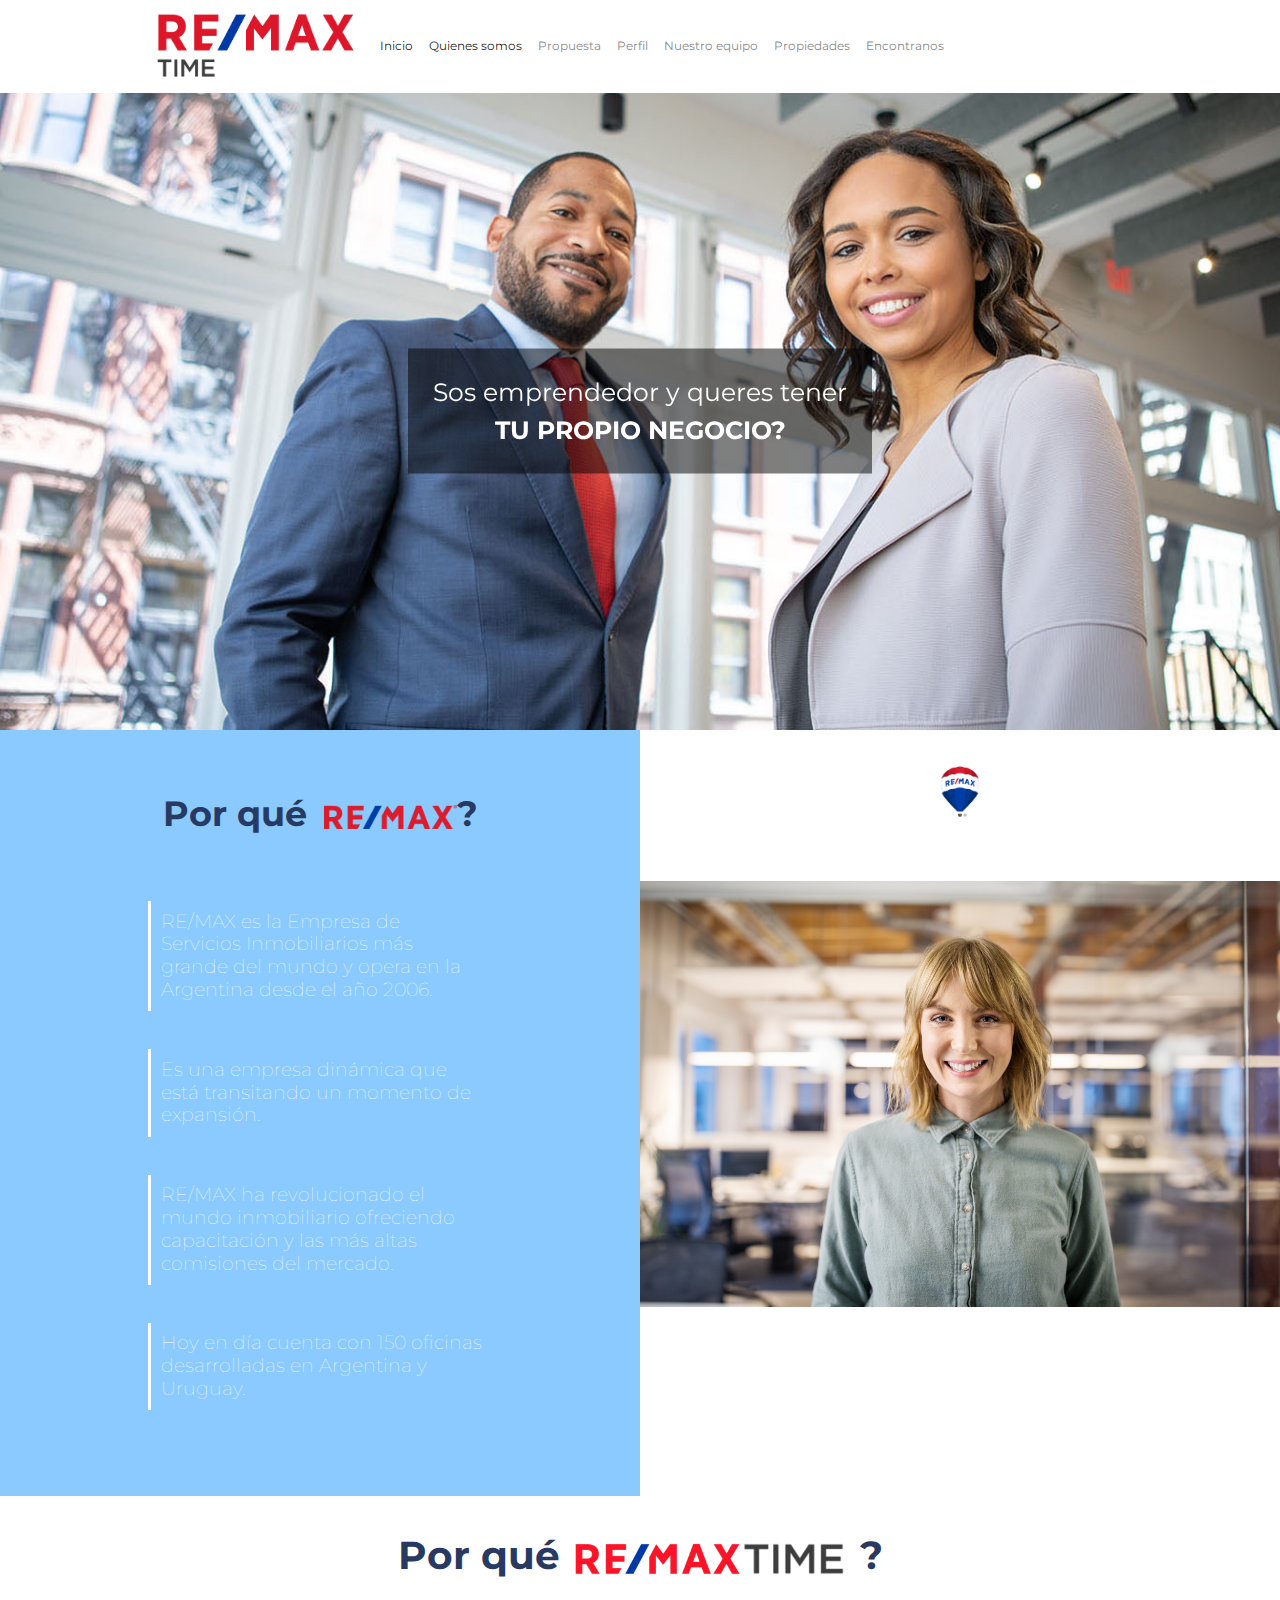
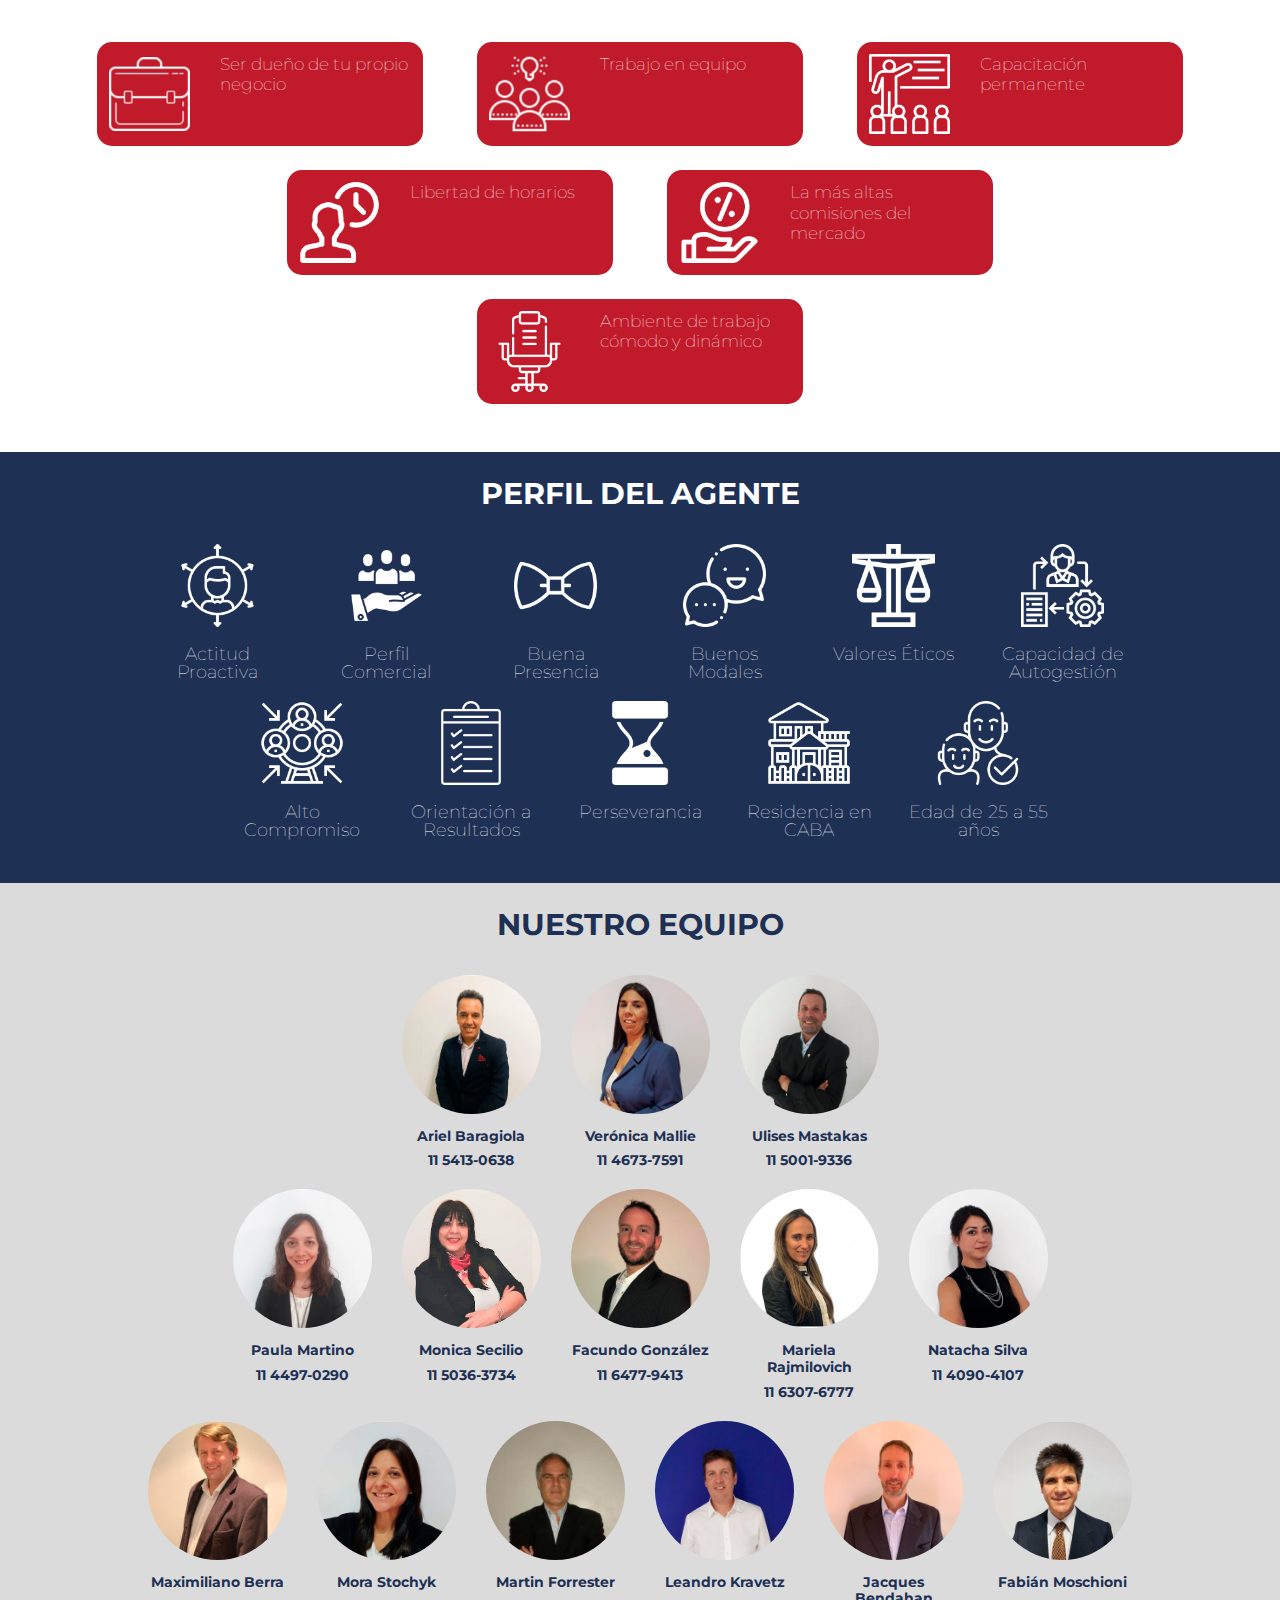
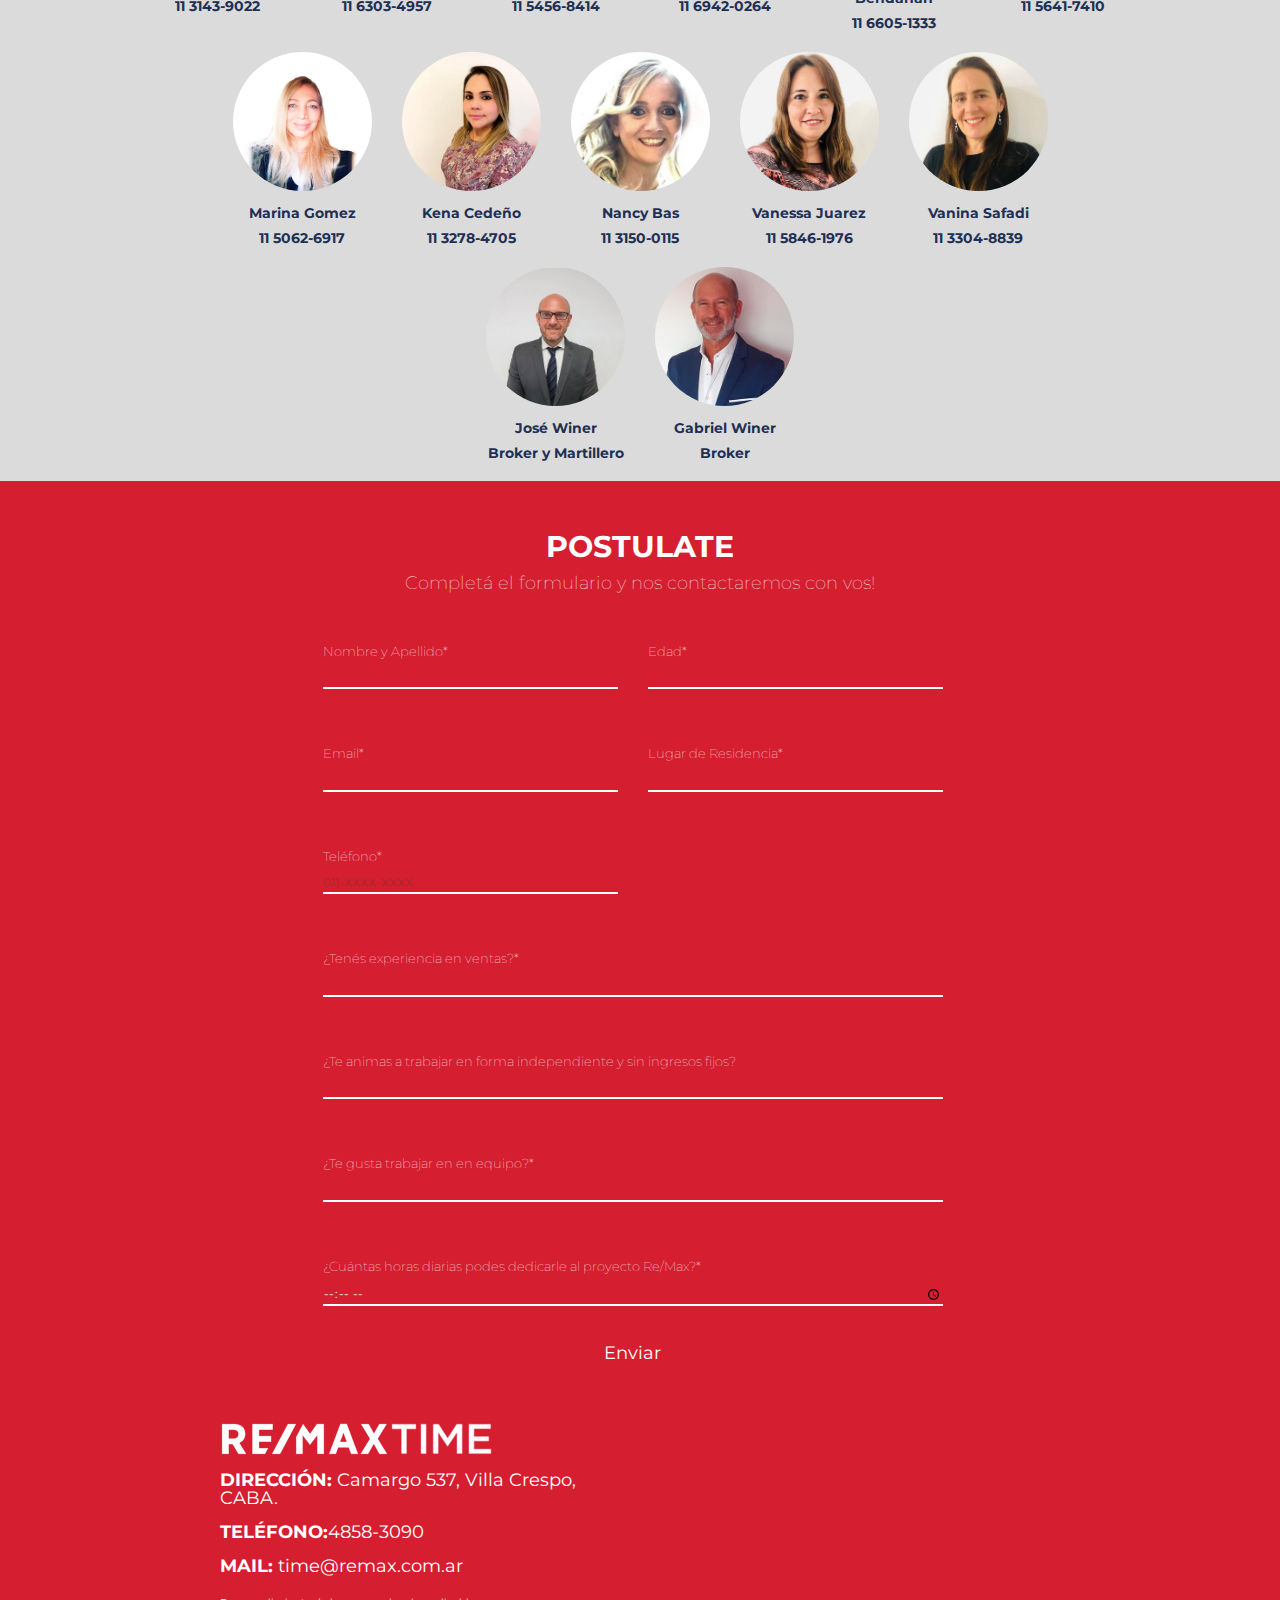
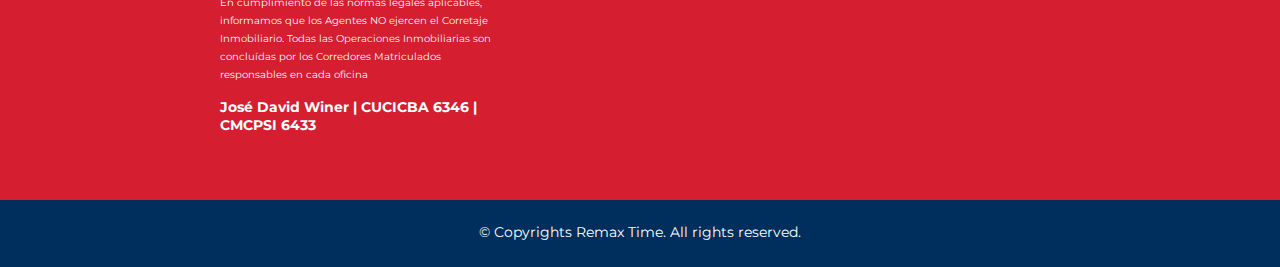
==== commit d6e5baa0: "Media query En JS y CSS terminado para propuesta (4/9)" ====
--- a/Pagina remax/index.html
+++ b/Pagina remax/index.html
@@ -114,30 +114,25 @@
         </div>
       </div>
       <div class="col-sm-12 col-md-6 col-xl-6" style="padding: 0">
-        <div class="col-12  .d-sm-none .d-md-block ">
+        <div class="col-12">
           <img src="assets/images/REMAX_mastrBalloon_RGB_R-01.png" class="globo" alt="REMAX_mastrBalloon_RGB_R-01" />
         </div>
         <div class="col-12" style="padding: 0">
           <img src="assets/images/porqueRemax.jpg" width="100%" class="bottom" alt="porqueRemax" />
         </div>
       </div>
-
-    </div>
-  </section>
+  </section>
+
   <section class="propuesta" id="propuesta">
-    <div class="row justify-content-md-center" style="margin: 0">
-      <div class="col-12" style="padding: 0; margin: 0">
-        <h1>
-          <span>Por qué<img src="assets/images/REMAXTIME.png" style="width: 300px; padding: 0.4em"
-              alt="REMAXTIME" />?</span>
-        </h1>
-      </div>
-      <div class="container" style="padding-bottom: 1.5em">
-        <div class="row justify-content-md-center" id="containerPropuesta" style="margin-left: 4em; margin-right: 4em">
-        </div>
-      </div>
-    </div>
-  </section>
+    <h1>
+      <span>Por qué<img src="assets/images/REMAXTIME.png" style="width: 300px; padding: 0.4em"
+          alt="REMAXTIME" />?</span>
+    </h1>
+    <div class="container">
+      <div class="row justify-content-md-center" id="containerPropuesta"></div>
+    </div>
+  </section>
+
   <section class="perfil" id="perfil">
     <h1><span>PERFIL DEL AGENTE</span></h1>
     <div class="container">
--- a/Pagina remax/assets/styles/styleSheetRemax.css
+++ b/Pagina remax/assets/styles/styleSheetRemax.css
@@ -247,25 +247,53 @@
     }
 }
 
-/*----------------------------------MEDIA QUERY PROPUESTA-----------------------TODO*/
+/*----------------------------------MEDIA QUERY PROPUESTA-----------------------DONE*/
 
 .propuesta {
     background-color: #FFFFFF;
     vertical-align: middle;
+    margin-bottom: 3em;
 }.propuesta h1{
     font-size: 39px;
     font-weight: bolder;
     color: rgba(40, 58, 98, 1);
 }.propuesta h2{
-    text-align: center;
+    text-align: left;
     font-size: 19px;
     font-weight: lighter;
     color: #FFFFFF;
-}
-article.propuesta {
-    display: inline-block;
-}
-
+    vertical-align: middle;
+}
+.block{
+    background-color: rgba(193, 27, 43, 1);
+    border-radius: 15px 15px 15px;
+    padding:1em;
+    margin:1em
+}
+@media only screen and (max-width: 768px) {
+    .propuesta h2{
+        text-align: left;
+        font-size: 25px;
+    }  
+} 
+@media only screen and (min-width: 768px) {
+      
+}  
+@media only screen and (min-width: 830px) {
+    .propuesta h2{
+        text-align: left;
+        font-size: 17px;
+    }  
+}
+@media only screen and (min-width: 992px) { 
+    .propuesta h2{
+        text-align: left;
+        font-size: 17px;
+    } 
+} 
+@media only screen and (min-width: 1200px) {
+    
+}
 /*----------------------------------MEDIA QUERY PERFIL-----------------------TODO*/
 
 .perfil {
@@ -286,7 +314,25 @@
     padding-left:10em;
     display: inline-block;
 }
-
+@media only screen and (max-width: 545px) {
+    
+} 
+
+@media only screen and (min-width: 545px) {
+   
+}   
+@media only screen and (min-width: 600px) {
+      
+}  
+@media only screen and (min-width: 830px) {
+    
+}
+@media only screen and (min-width: 992px) { 
+    
+} 
+@media only screen and (min-width: 1200px) {
+    
+}
 /*----------------------------------MEDIA QUERY AGENTES-----------------------TODO*/
 
 .teams {
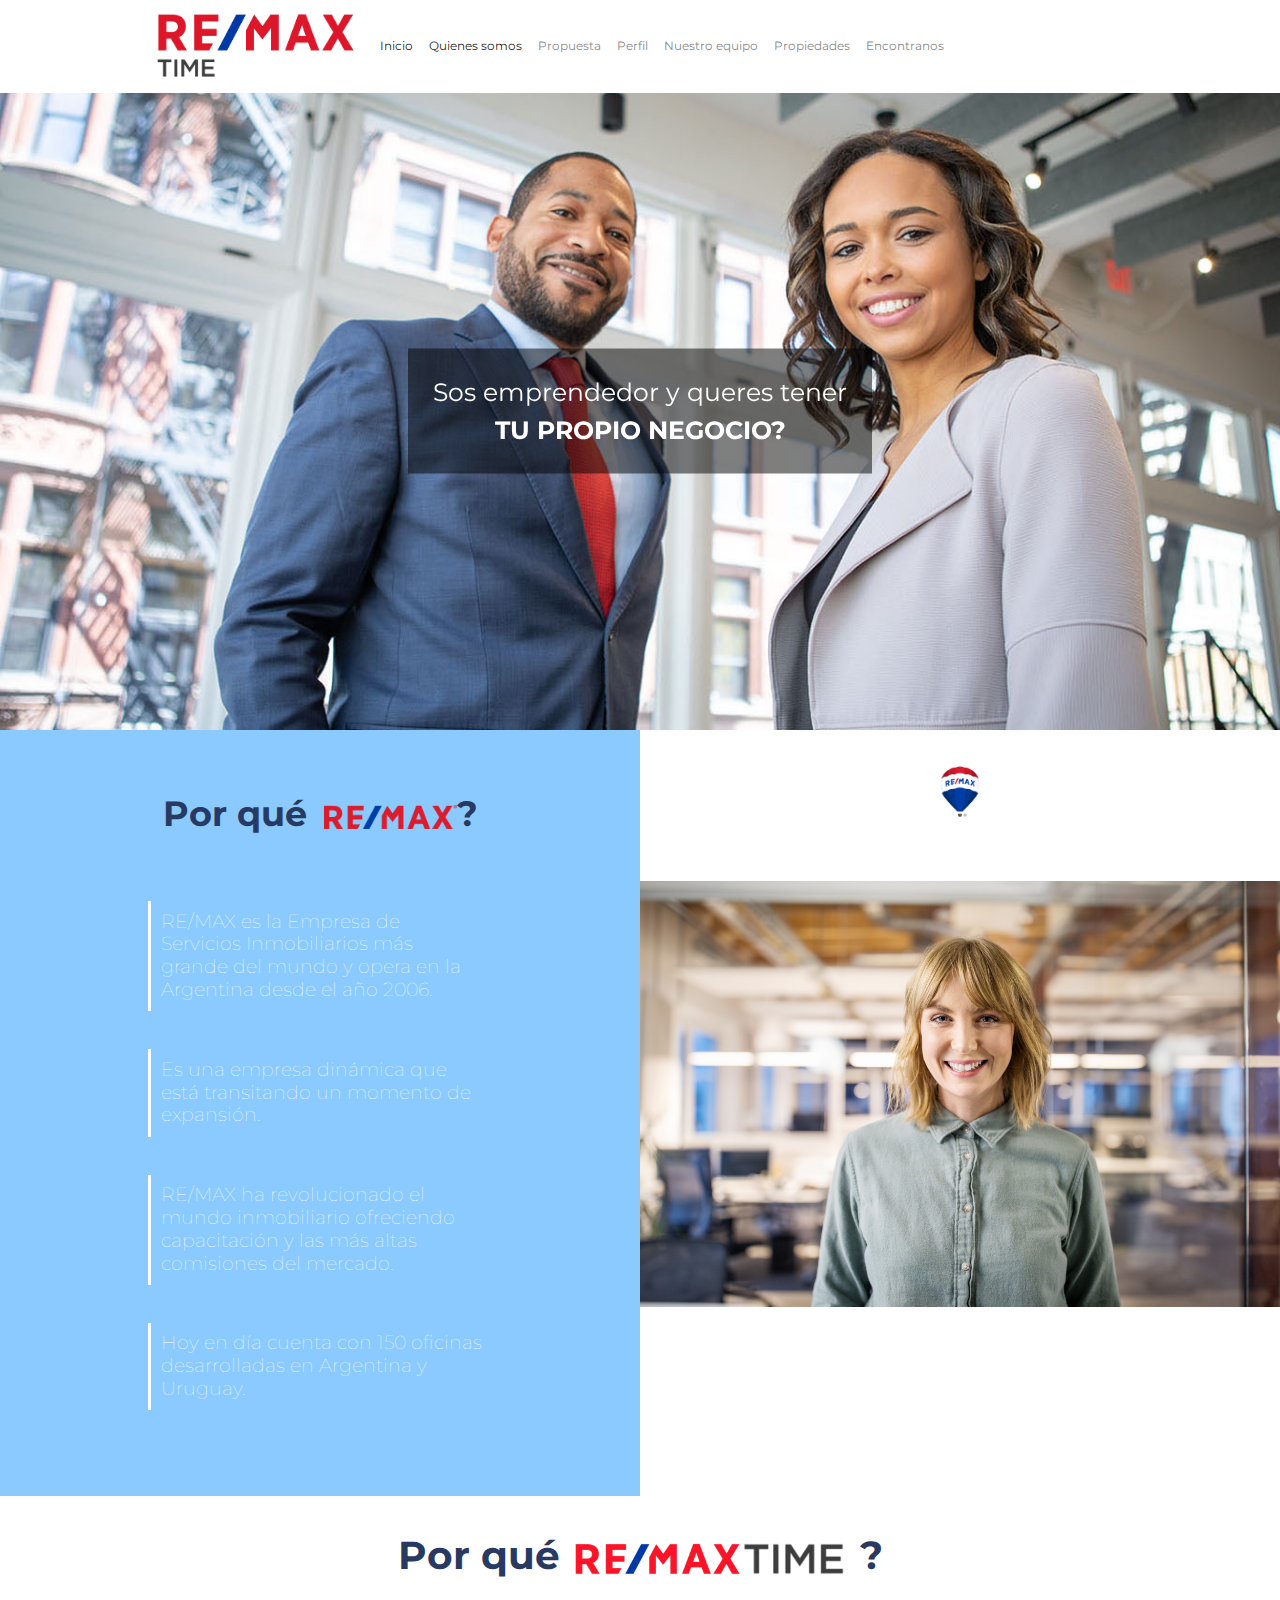
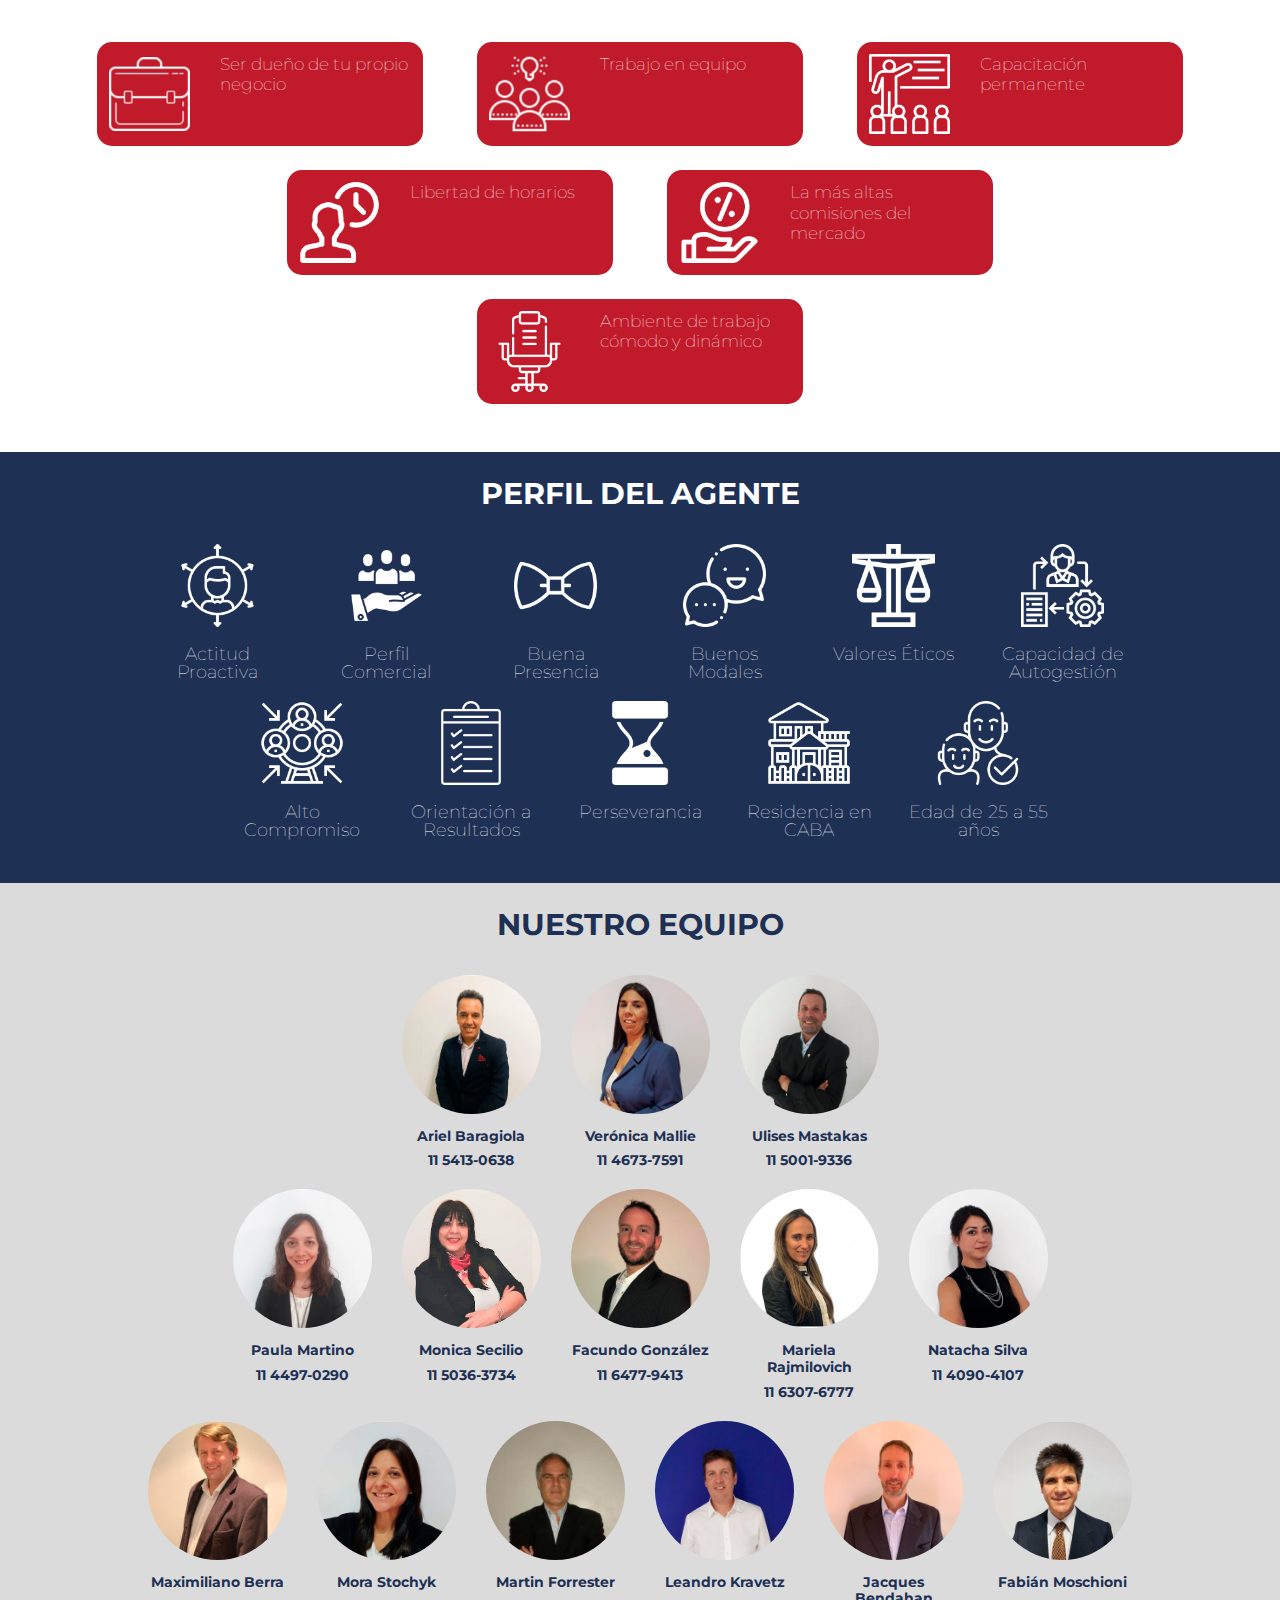
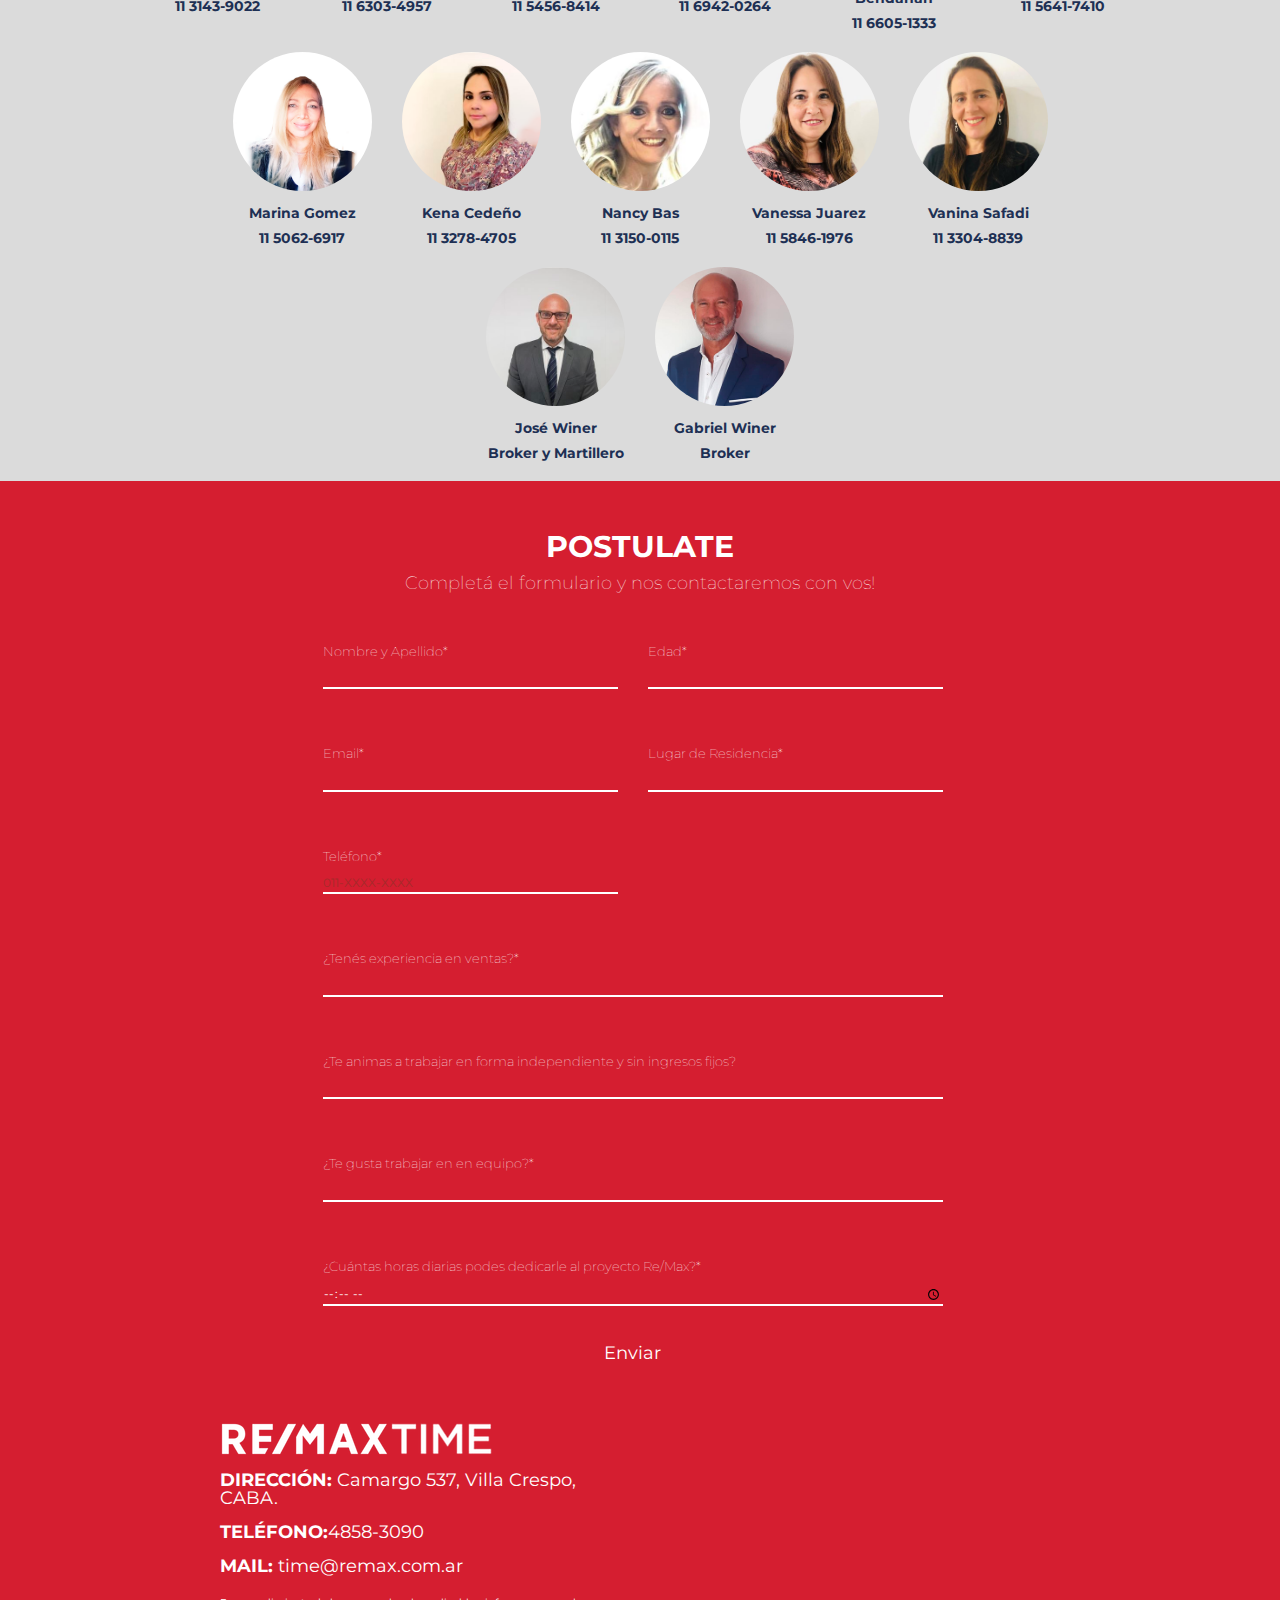
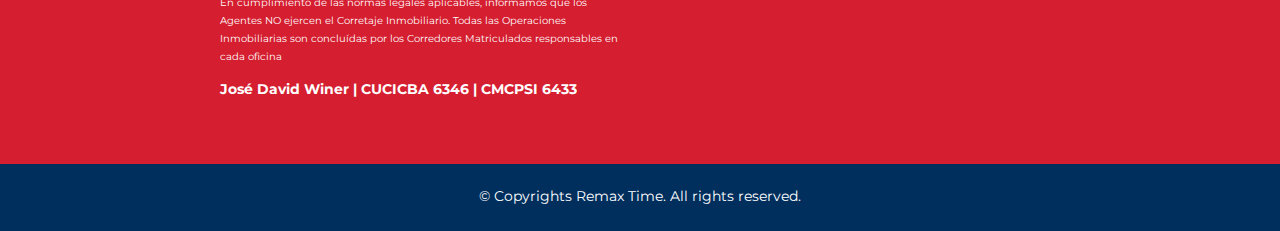
==== commit 73c32f67: "Media query terminado a mis ojos xdxd" ====
--- a/Pagina remax/index.html
+++ b/Pagina remax/index.html
@@ -129,14 +129,14 @@
           alt="REMAXTIME" />?</span>
     </h1>
     <div class="container">
-      <div class="row justify-content-md-center" id="containerPropuesta"></div>
+      <div class="row justify-content-center" id="containerPropuesta"></div>
     </div>
   </section>
 
   <section class="perfil" id="perfil">
     <h1><span>PERFIL DEL AGENTE</span></h1>
     <div class="container">
-      <div class="row justify-content-md-center" id="containerValores" style="margin-left: 4em; margin-right: 4em">
+      <div class="row justify-content-center" id="containerValores" style="margin-left: 4em; margin-right: 4em">
       </div>
     </div>
   </section>
@@ -144,7 +144,7 @@
   <section class="teams" id="teams">
     <h1><span>NUESTRO EQUIPO</span></h1>
     <div class="container">
-      <div class="row justify-content-md-center" id="containerAgent" style="margin-left: 4em; margin-right: 4em"></div>
+      <div class="row justify-content-center" id="containerAgent" style="margin-left: 4em; margin-right: 4em"></div>
     </div>
   </section>
 
@@ -157,7 +157,7 @@
       <div class="row" style="justify-content: center">
         <div class="col-lg-7 col-md-8">
           <form action="#" target="_blank">
-            <div class="row justify-content-md-center" style="text-align: left; margin-right: 0em">
+            <div class="row justify-content-center" style="text-align: left; margin-right: 0em">
               <div class="form-group col-md-6">
                 <label for="NomYApe">Nombre y Apellido*</label>
                 <input type="text" id="NomYApe" name="NomYApe" required="" />
@@ -203,8 +203,8 @@
                 <input class="large" type="time" id="horas" name="horas" required="" />
               </div>
               <div>
-                <div style="margin-right: 10em; margin-left: 10em">
-                  <div class="col-sm-12 col-md-12 col-xl-12">
+                <div>
+                  <div class="col-sm-12 col-md-12 col-xl-12 ">
                     <input type="submit" value="Enviar" />
                   </div>
                 </div>
@@ -229,7 +229,7 @@
             <span class="bolder">MAIL:</span>
             <a href="mailto:time@remax.com.ar">time@remax.com.ar</a>
           </p>
-          <div style="margin-right: 10em">
+          <div class="footerP">
             <p>
               <span class="legal">En cumplimiento de las normas legales aplicables, informamos
                 que los Agentes NO ejercen el Corretaje Inmobiliario. Todas
--- a/Pagina remax/assets/styles/styleSheetRemax.css
+++ b/Pagina remax/assets/styles/styleSheetRemax.css
@@ -275,6 +275,9 @@
         text-align: left;
         font-size: 25px;
     }  
+    .propuesta img{
+        padding:1.5em
+    }
 } 
 @media only screen and (min-width: 768px) {
       
@@ -291,10 +294,7 @@
         font-size: 17px;
     } 
 } 
-@media only screen and (min-width: 1200px) {
-    
-}
-/*----------------------------------MEDIA QUERY PERFIL-----------------------TODO*/
+/*----------------------------------MEDIA QUERY PERFIL-----------------------DONE*/
 
 .perfil {
     background-color: #1e3054;
@@ -310,29 +310,16 @@
     font-weight: lighter;
     margin-top: 1em;
     line-height:1em
-}article.perfil {
+}.perfil img{
+    width:60%
+}
+article.perfil {
     padding-left:10em;
     display: inline-block;
 }
-@media only screen and (max-width: 545px) {
-    
-} 
-
-@media only screen and (min-width: 545px) {
-   
-}   
-@media only screen and (min-width: 600px) {
-      
-}  
-@media only screen and (min-width: 830px) {
-    
-}
-@media only screen and (min-width: 992px) { 
-    
-} 
-@media only screen and (min-width: 1200px) {
-    
-}
+@media only screen and (max-width: 575px) {
+   .perfil img{width: 30%;} 
+} 
 /*----------------------------------MEDIA QUERY AGENTES-----------------------TODO*/
 
 .teams {
@@ -342,6 +329,7 @@
     padding-bottom: 0em;
 }.teams img{
     border-radius: 100%;
+    width: 100%;
 }.teams h1{
     color:#1e3054;
 }.teams h2{
@@ -352,8 +340,12 @@
     display: inline-block;
     margin-bottom: 1em;
 }
-
-/*----------------------------------MEDIA QUERY FORMULARIO-----------------------TODO*/
+@media only screen and (max-width: 575px) {
+    .teams img{
+        width: 60%;
+    } 
+} 
+/*----------------------------------MEDIA QUERY FORMULARIO-----------------------DONE*/
 
 .postulate{
     padding-top: 2em;
@@ -412,6 +404,8 @@
 .postulate ::placeholder{
     color: brown;
 }
+/*----------------------------------MEDIA QUERY FOOTER-----------------------TODO*/
+
 footer {
     background: #d51e30;
 }
@@ -450,6 +444,24 @@
 footer div.encontranos{
     margin-top: 0em; margin-bottom: 0em; margin-left:10em;margin-right:10em
 }
-footer div.form{
-    margin-top: 2em; margin-bottom: 2em; margin-left:20em;margin-right:20em
-}
+footer .footerP{
+    margin-right: 10em
+}
+@media only screen and (max-width: 765px) {
+    footer div.encontranos{
+        margin-left:0em;margin-right:0em
+    }
+    footer .footerP{
+        margin-right: 0em
+    }
+} 
+@media only screen and (min-width: 768px) {
+    footer .footerP{
+        margin-right: 0em
+    }
+}  
+@media only screen and (min-width: 830px) {
+    footer .footerP{
+        margin-right: 0em
+    }
+}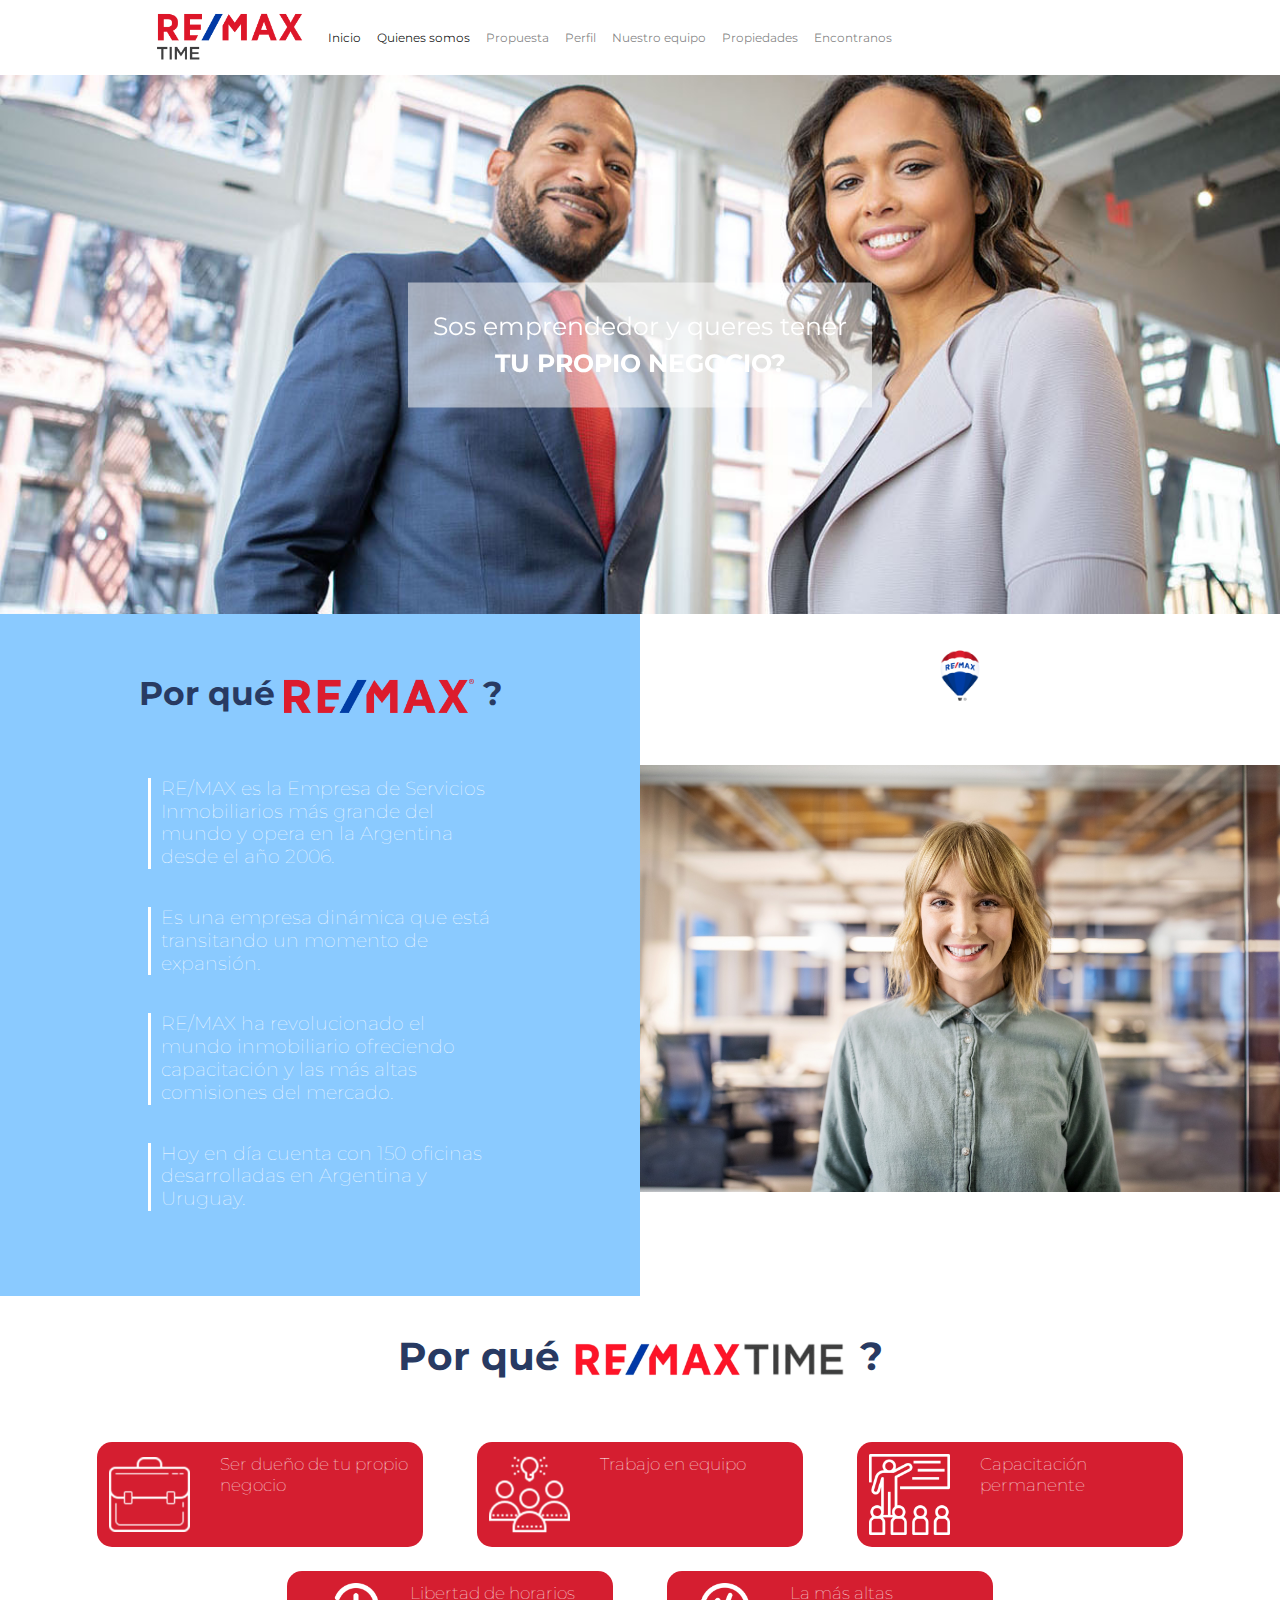
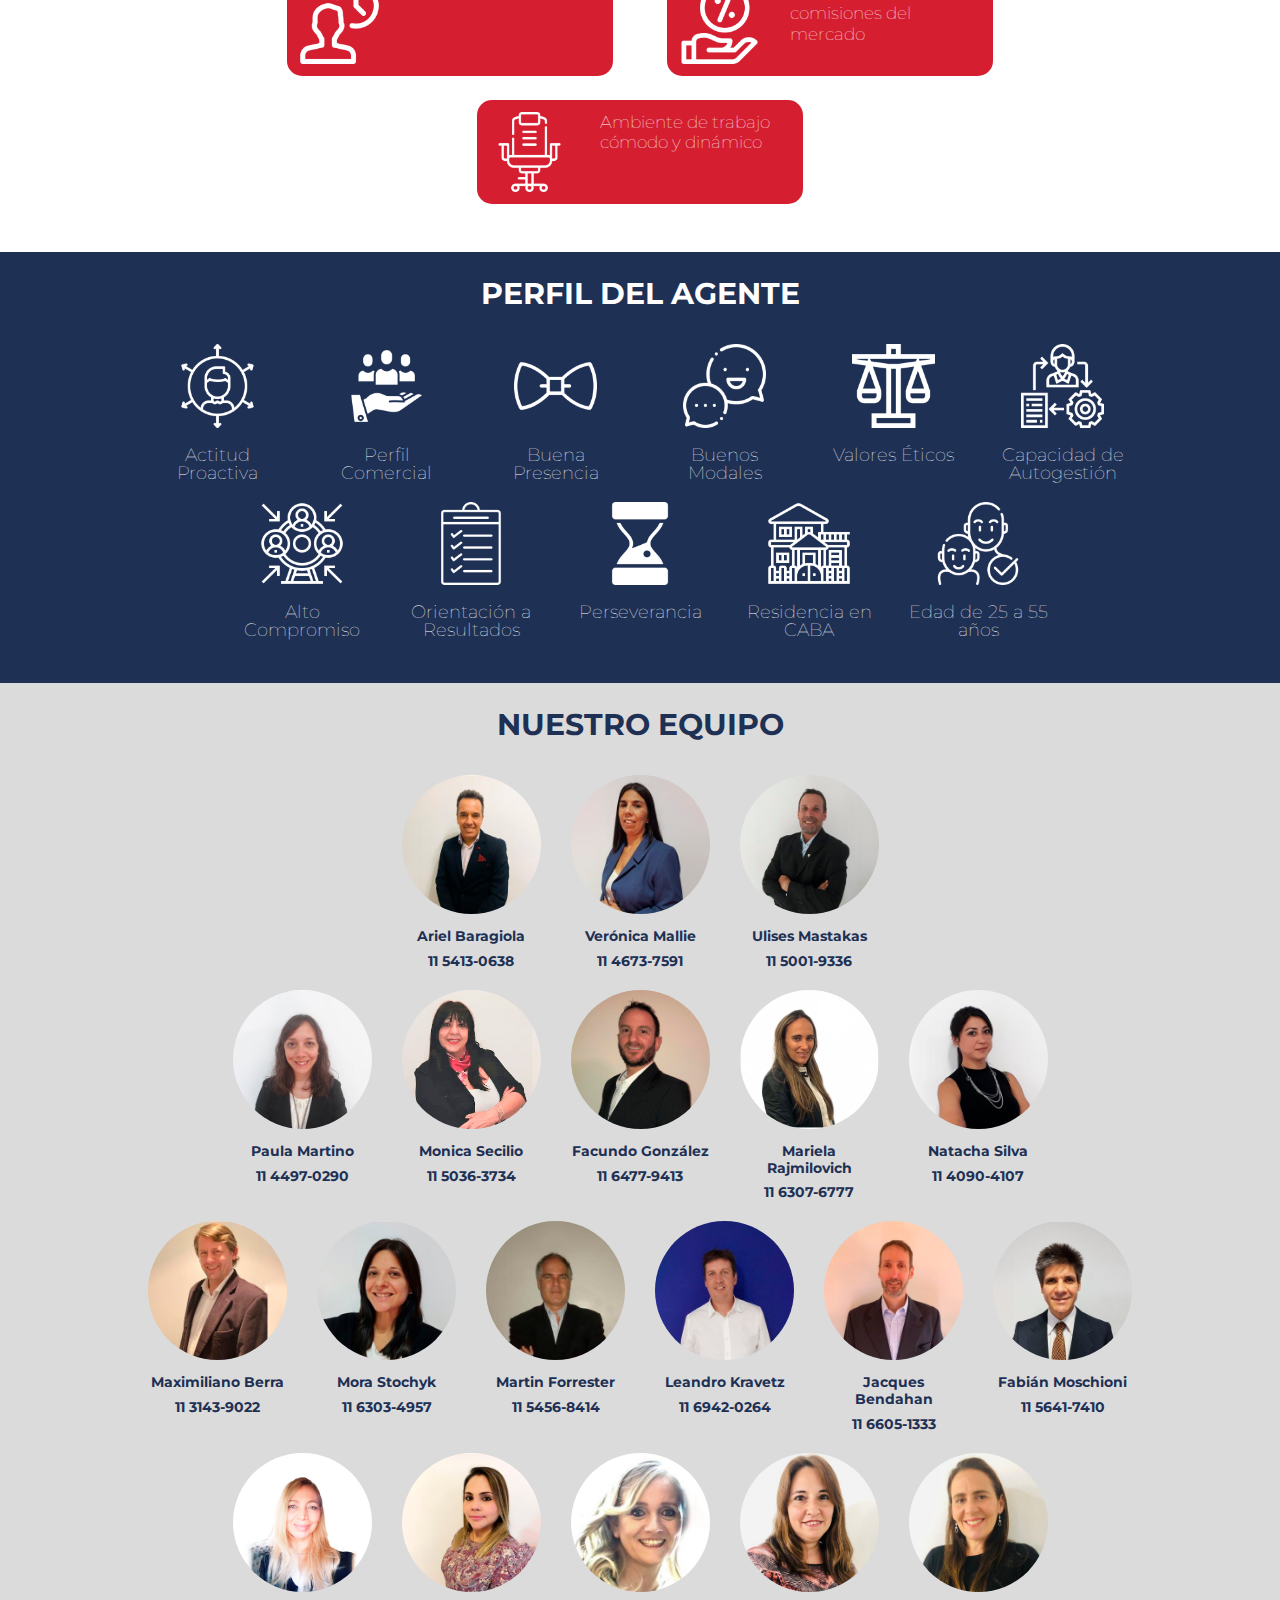
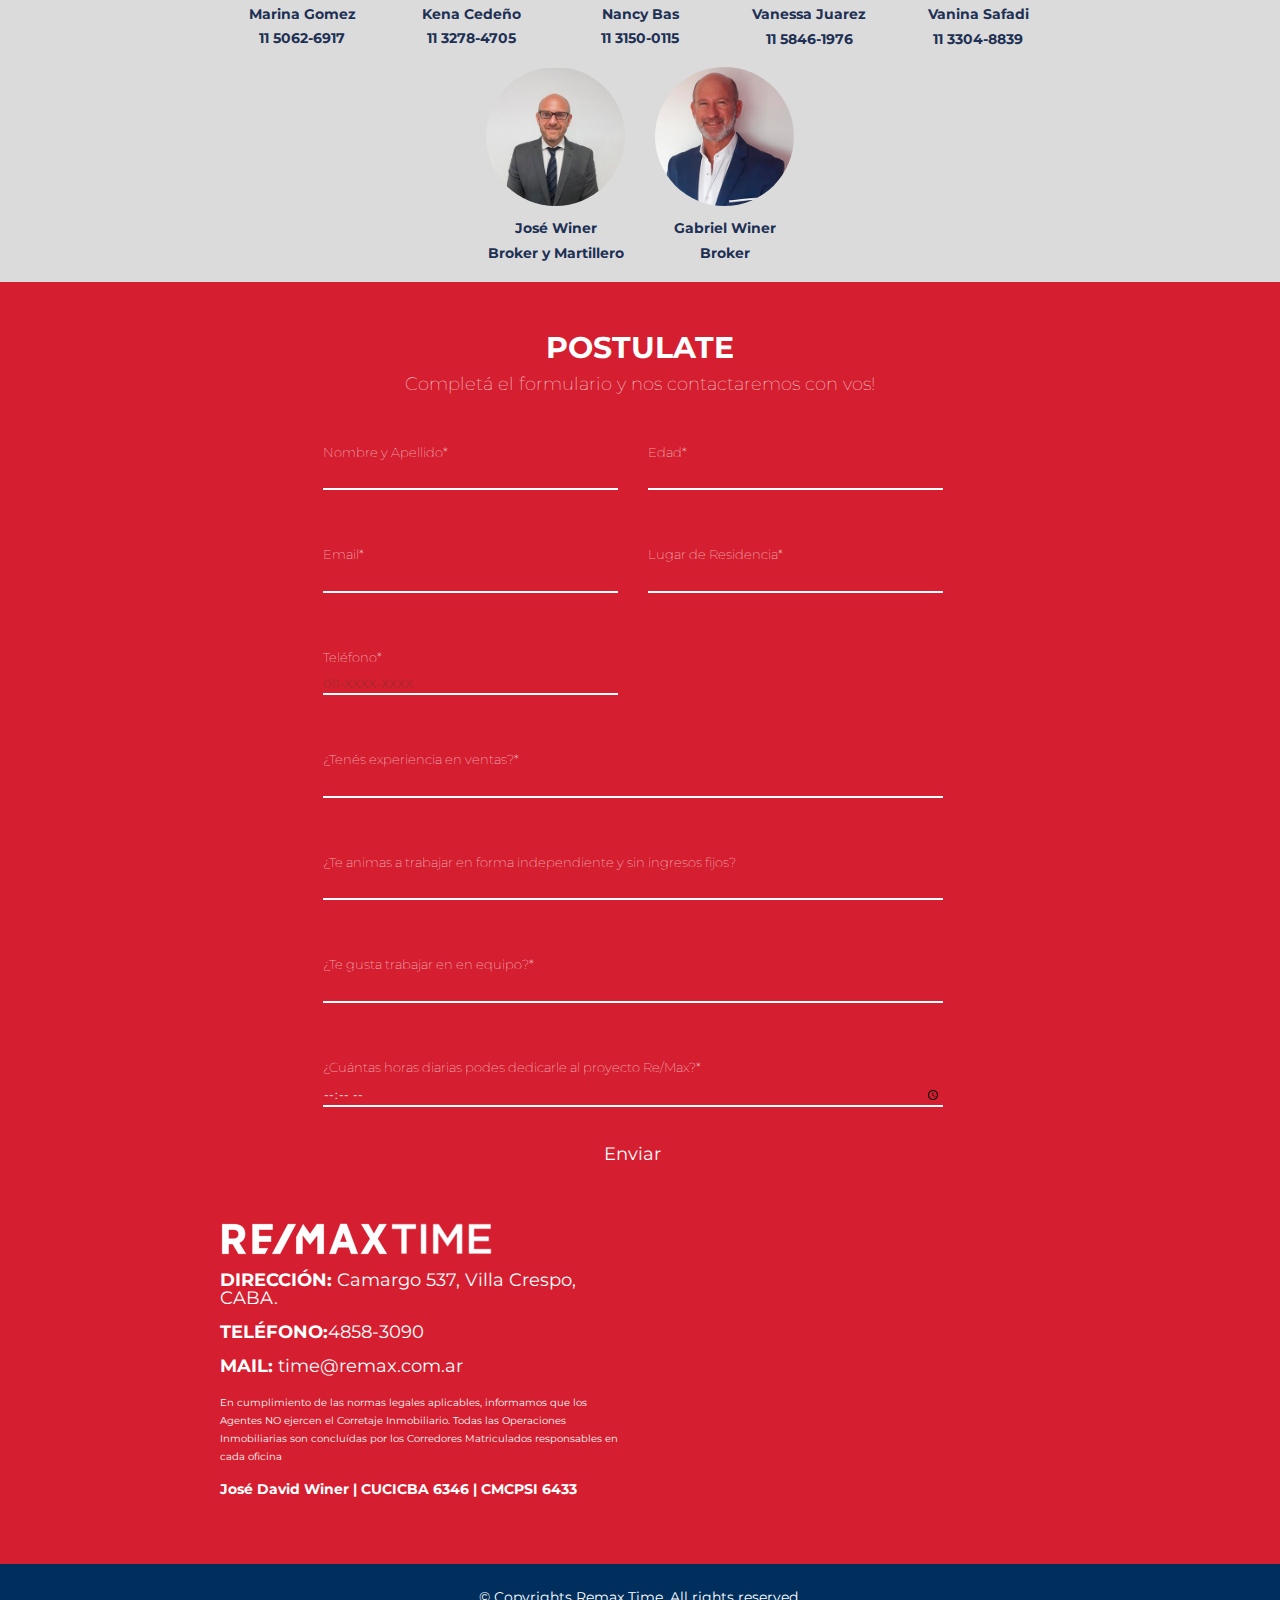
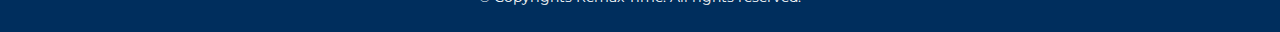
==== commit e8be9834: "Fixes 1" ====
--- a/Pagina remax/index.html
+++ b/Pagina remax/index.html
@@ -17,7 +17,7 @@
 
 <body>
   <nav class="navbar navbar-expand-lg navbar-light" style="background-color: white;">
-    <a class="navbar-brand" href="#"><img src="assets/images/TIME%202018%20(RGB).png" width="200px"
+    <a class="navbar-brand" href="#"><img src="assets/images/TIME%202018%20(RGB).png" width="148px"
         class="d-inline-block align-top" alt="TIME%202018%20(RGB)" loading="lazy" /></a>
     <button class="navbar-toggler" type="button" data-toggle="collapse" data-target="#navbarSupportedContent"
       aria-controls="navbarSupportedContent" aria-expanded="false" aria-label="Toggle navigation">
@@ -80,12 +80,12 @@
     <!-- /Slider -->
   </div>
 
-  <section class="porque" id="porque">
+  <section class="porque" id="quienes">
     <div class="row justify-content-md-centerx" style="margin: 0em">
       <div class="col-sm-12 col-md-6 col-xl-6" style="background-color: rgba(138, 202, 255, 1); padding: 0">
         <div class="col-12">
-          <h1 id="quienes">
-            Por qué<img src="assets/images/REMAX%20-%20RGB-01.png" class="imgPq" alt="REMAX%20-%20RGB-01" />?
+          <h1>
+            Por qué <img src="assets/images/REMAX%20-%20RGB-01.png" class="imgPq" alt="REMAX%20-%20RGB-01" /> ?
           </h1>
         </div>
         <div class="col-12">
--- a/Pagina remax/assets/styles/styleSheetRemax.css
+++ b/Pagina remax/assets/styles/styleSheetRemax.css
@@ -69,7 +69,7 @@
     color: white;
     transform: translate(-50%,-50%);
     -ms-transform: translate(-50%,-50%);
-    background-color: rgba(0,0,0,0.5);
+    background-color: rgba(255, 255, 255, 0.5);
     padding: 1em;
     width: auto;
 }
@@ -131,7 +131,6 @@
     text-align: center;
 }.porque h1{
     margin-top: 1em;
-    font-size: 39px;
     font-weight: bolder;
     color: rgba(40, 58, 98, 1);
 }
@@ -141,14 +140,13 @@
     font-weight: lighter;
     color: white;
     border-left: 3px solid #FFFFFF;
-    padding: 0.5em;
+    padding-left: 0.5em;
     margin-top: 2em;
     margin-left: 1em;
     margin-right: 1em;
 }
 .porque img.imgPq{
-    width: 200px;
-    padding-left: 0.5em;
+    width: 190px;
 }
 .porque img.globo{
     margin: auto;
@@ -177,7 +175,7 @@
         font-size: 30px;
     }
     .porque img.imgPq{
-    width: 150px;
+        width: 150px;
     }
 }      
 /* Small devices (portrait tablets and large phones, 600px and up) */
@@ -196,6 +194,7 @@
     }
     .porque img.imgPq{
     width: 150px;
+    margin:auto
     }
 }  
 /* Medium devices (landscape tablets, 768px and up) */
@@ -206,11 +205,10 @@
         margin-right :3em;
     }
     .porque img.bottom{
-        vertical-align: middle;
         margin-top: 45%;
     }
     .porque h1{
-        font-size: 30px;
+        font-size: 33px;
     }
     .porque img.imgPq{
     width: 150px;
@@ -224,12 +222,14 @@
         margin-right: 5em;
     }
     .porque img.bottom{
-        vertical-align: middle;
         margin-top: 30%;
     }
     .porque h1{
-    font-size: 35px;
-    }
+    font-size: 33px;
+    }
+    .porque img.imgPq{
+        width: 190px;
+        }
 } 
 /* Extra large devices (large laptops and desktops, 1200px and up) */
 @media only screen and (min-width: 1200px) {
@@ -242,8 +242,10 @@
         margin-right: 7em;
     }
     .porque img.bottom{
-        vertical-align: middle;
         margin-top: 10%;
+    }
+    .porque img.imgPq{
+        width: 190px;
     }
 }
 
@@ -265,7 +267,7 @@
     vertical-align: middle;
 }
 .block{
-    background-color: rgba(193, 27, 43, 1);
+    background-color: #d51e30;
     border-radius: 15px 15px 15px;
     padding:1em;
     margin:1em
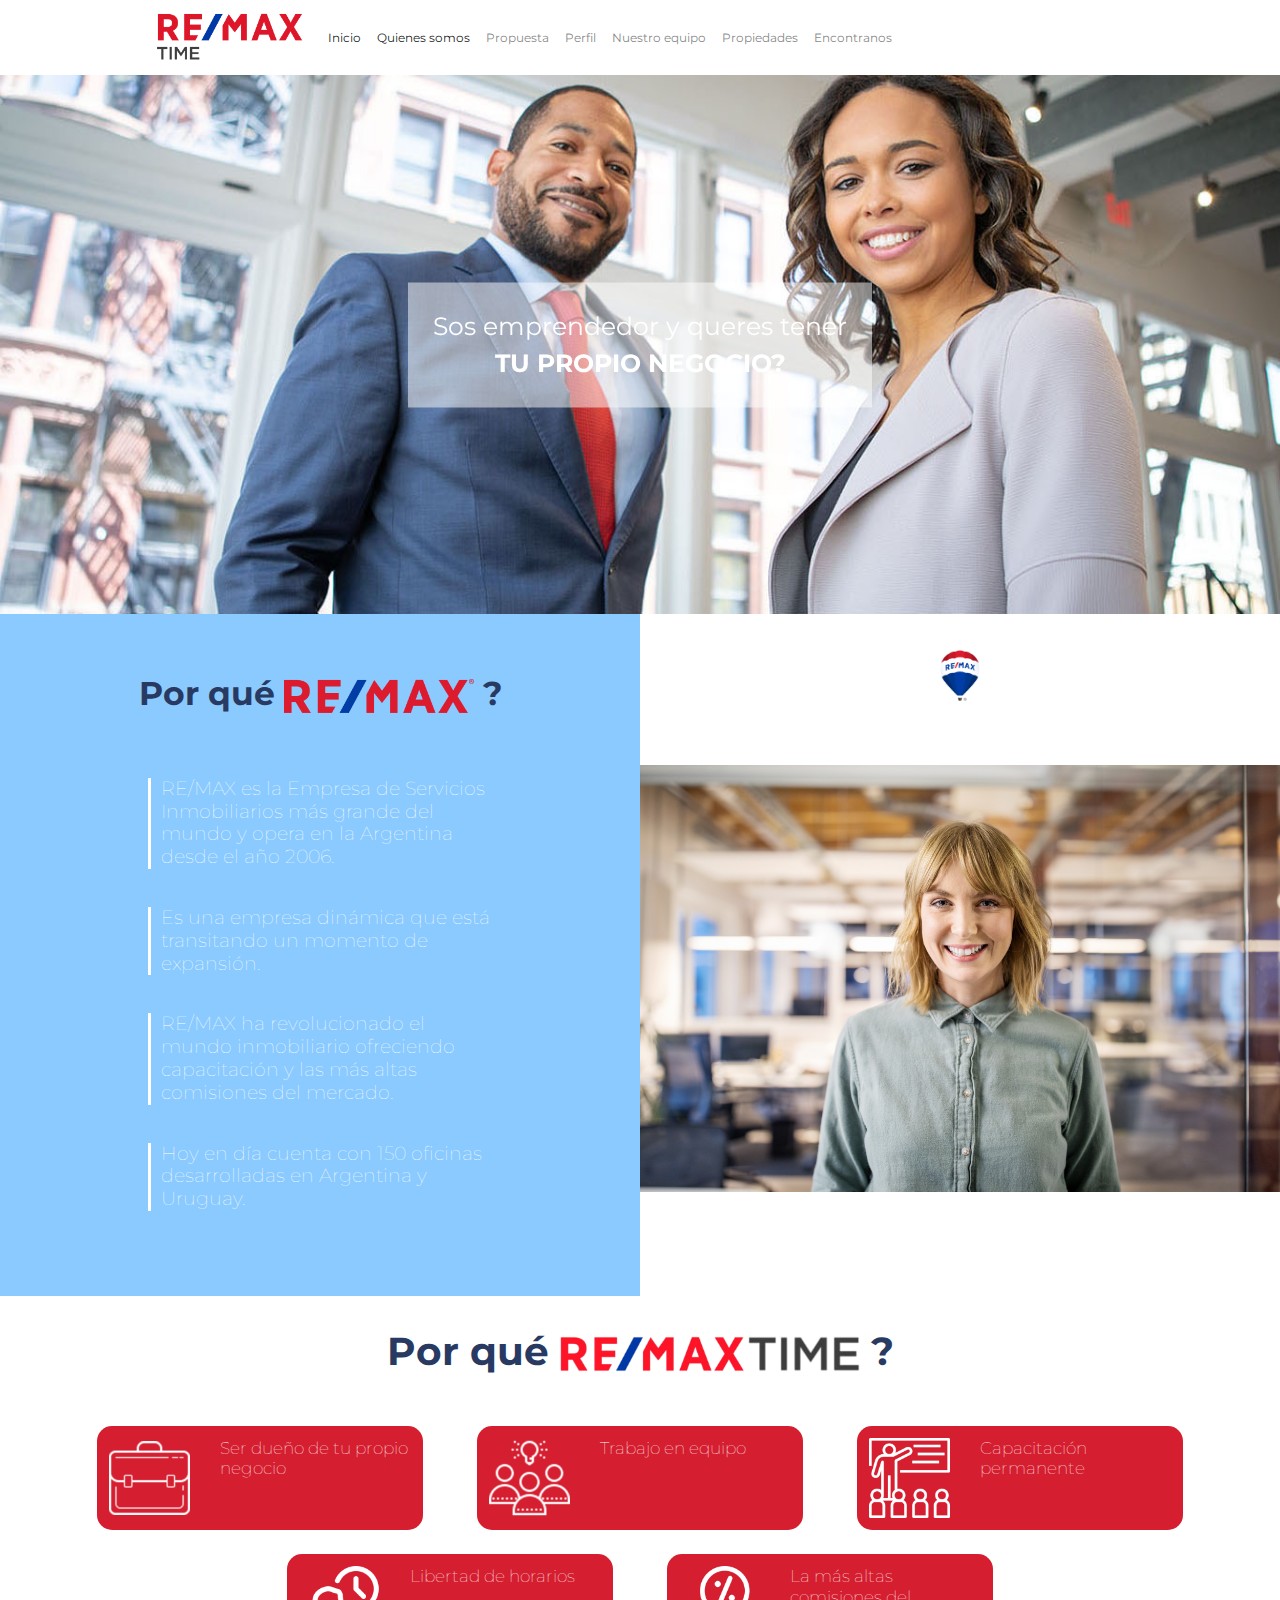
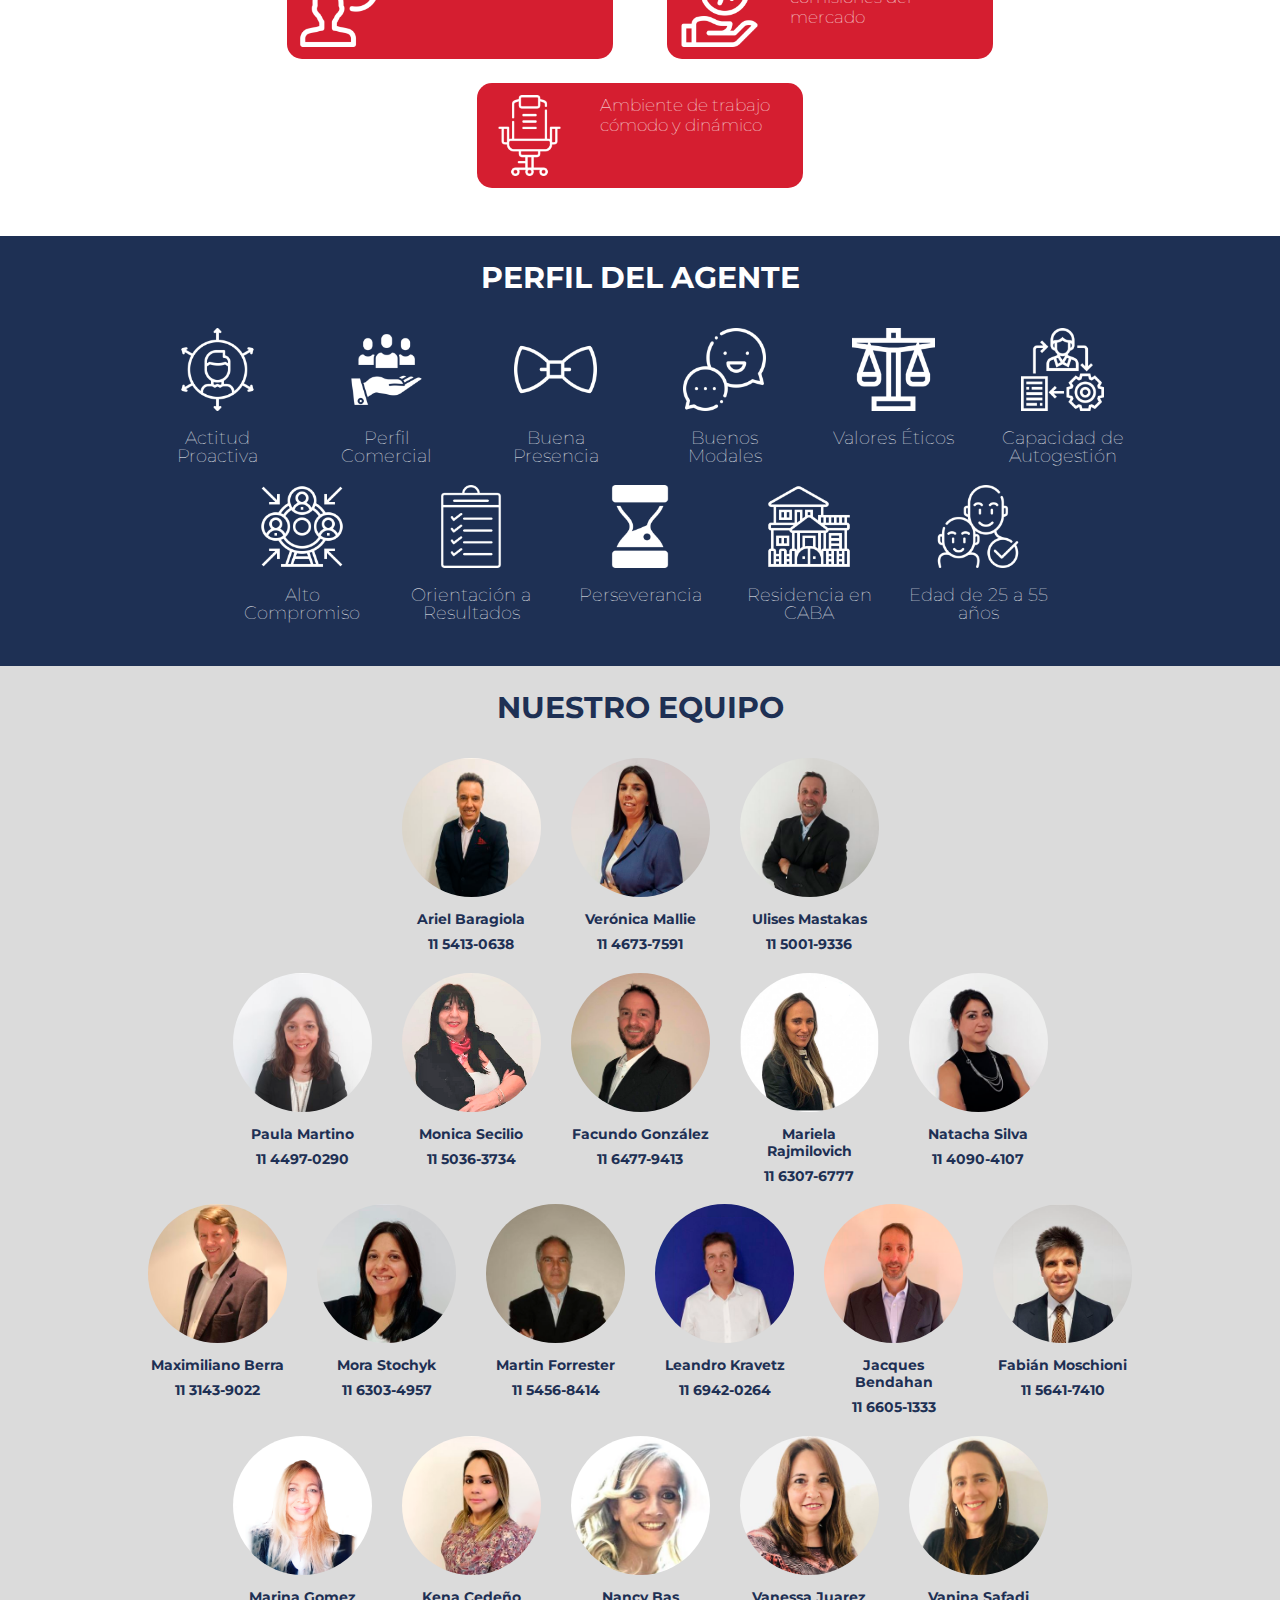
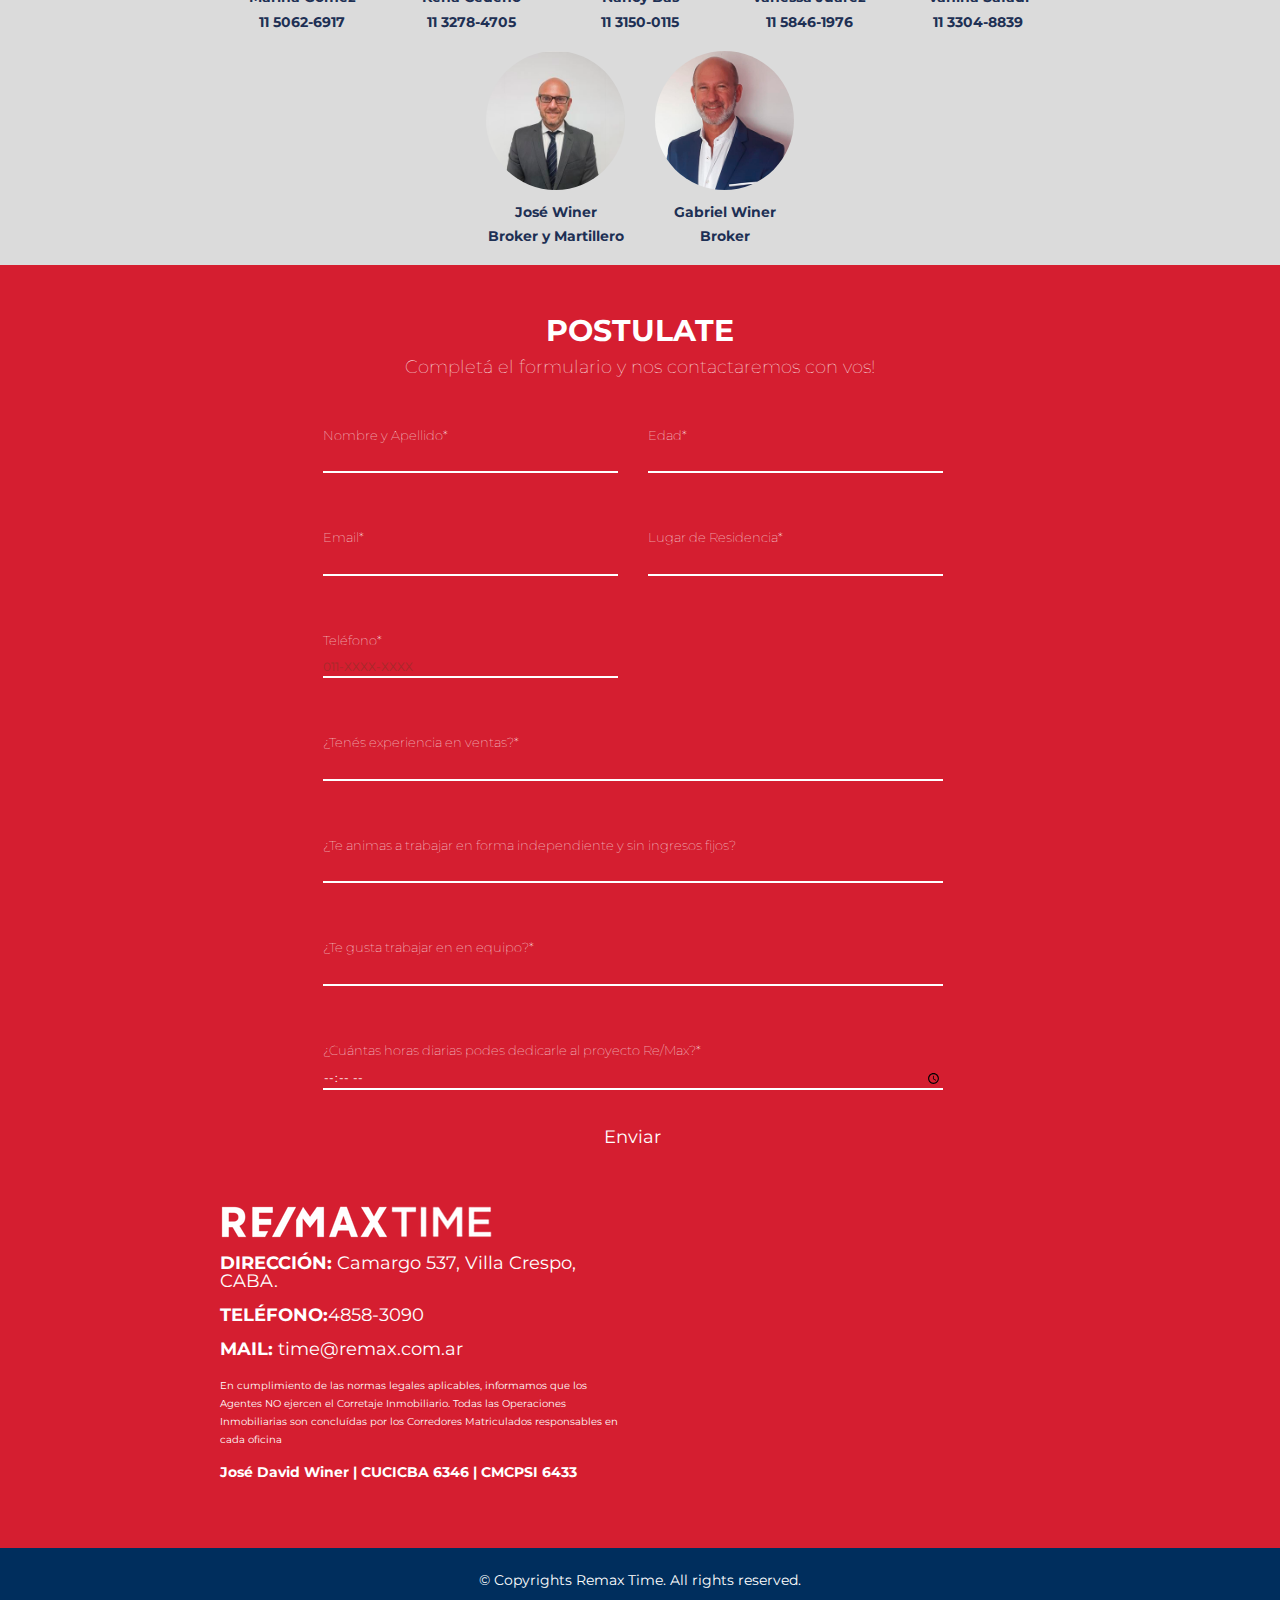
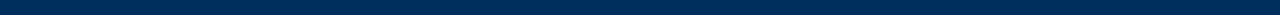
==== commit 94b7ab9a: "fixes 3" ====
--- a/Pagina remax/index.html
+++ b/Pagina remax/index.html
@@ -125,8 +125,8 @@
 
   <section class="propuesta" id="propuesta">
     <h1>
-      <span>Por qué<img src="assets/images/REMAXTIME.png" style="width: 300px; padding: 0.4em"
-          alt="REMAXTIME" />?</span>
+      <span>Por qué <img src="assets/images/REMAXTIME.png" class="Pqprop"
+          alt="REMAXTIME" /> ?</span>
     </h1>
     <div class="container">
       <div class="row justify-content-center" id="containerPropuesta"></div>
--- a/Pagina remax/assets/styles/styleSheetRemax.css
+++ b/Pagina remax/assets/styles/styleSheetRemax.css
@@ -28,10 +28,7 @@
     font-size: 18px;
 }
 /*----------------------------------MEDIA QUERY HEADER -------------------------------DONE*/
-
-@media only screen and (min-width: 545px) {
-     
-}   
+   
 /* Small devices (portrait tablets and large phones, 600px and up) */
 @media only screen and (min-width: 600px) {
     .navbar-brand{
@@ -152,14 +149,30 @@
     margin: auto;
     width:40px;
     padding-top: 3em;
+    display: flex;
     vertical-align: middle;
 }
 .porque img.bottom{
+    display: flex;
     vertical-align: middle;
     margin-top: 25%;
 }
 
-@media only screen and (max-width: 767px) {
+@media only screen and (max-width: 410px) {
+    .porque h1{
+        font-size: 25px;
+    }
+    .porque img.imgPq{
+        width: 120px;
+    }
+    .porque img.bottom{
+        display: none;
+    }
+    .porque img.globo{
+        display: none;
+    }
+} 
+@media only screen and (min-width: 410px) {
     .porque h2{
         margin-top: 2em;
         margin-left: 2em;
@@ -188,6 +201,10 @@
     .porque img.bottom{
         vertical-align: middle;
         margin-top: 45%;
+        display: flex;
+    }
+    .porque img.globo{
+        display: flex;
     }
     .porque h1{
         font-size: 30px;
@@ -206,6 +223,10 @@
     }
     .porque img.bottom{
         margin-top: 45%;
+        display: flex;
+    }
+    .porque img.globo{
+        display: flex;
     }
     .porque h1{
         font-size: 33px;
@@ -223,13 +244,17 @@
     }
     .porque img.bottom{
         margin-top: 30%;
+        display: flex;
+    }
+    .porque img.globo{
+        display: flex;
     }
     .porque h1{
     font-size: 33px;
     }
     .porque img.imgPq{
         width: 190px;
-        }
+    }
 } 
 /* Extra large devices (large laptops and desktops, 1200px and up) */
 @media only screen and (min-width: 1200px) {
@@ -243,9 +268,13 @@
     }
     .porque img.bottom{
         margin-top: 10%;
+        display: flex;
     }
     .porque img.imgPq{
-        width: 190px;
+        width: 190px;   
+    }
+    .porque img.globo{
+        display: flex;
     }
 }
 
@@ -255,7 +284,10 @@
     background-color: #FFFFFF;
     vertical-align: middle;
     margin-bottom: 3em;
-}.propuesta h1{
+}.propuesta .Pqprop{
+    width: 300px;
+}
+.propuesta h1{
     font-size: 39px;
     font-weight: bolder;
     color: rgba(40, 58, 98, 1);
@@ -272,19 +304,25 @@
     padding:1em;
     margin:1em
 }
-@media only screen and (max-width: 768px) {
+@media only screen and (max-width: 415px) {
+    .propuesta h2{
+        text-align: left;
+        font-size: 15px;
+    }
+    .propuesta h1{
+        font-size: 30px;
+    }
+    .propuesta .Pqprop{
+        width: 200px;
+    }
+} 
+@media only screen and (min-width: 415px) {
     .propuesta h2{
         text-align: left;
         font-size: 25px;
     }  
-    .propuesta img{
-        padding:1.5em
-    }
 } 
 @media only screen and (min-width: 768px) {
-      
-}  
-@media only screen and (min-width: 830px) {
     .propuesta h2{
         text-align: left;
         font-size: 17px;
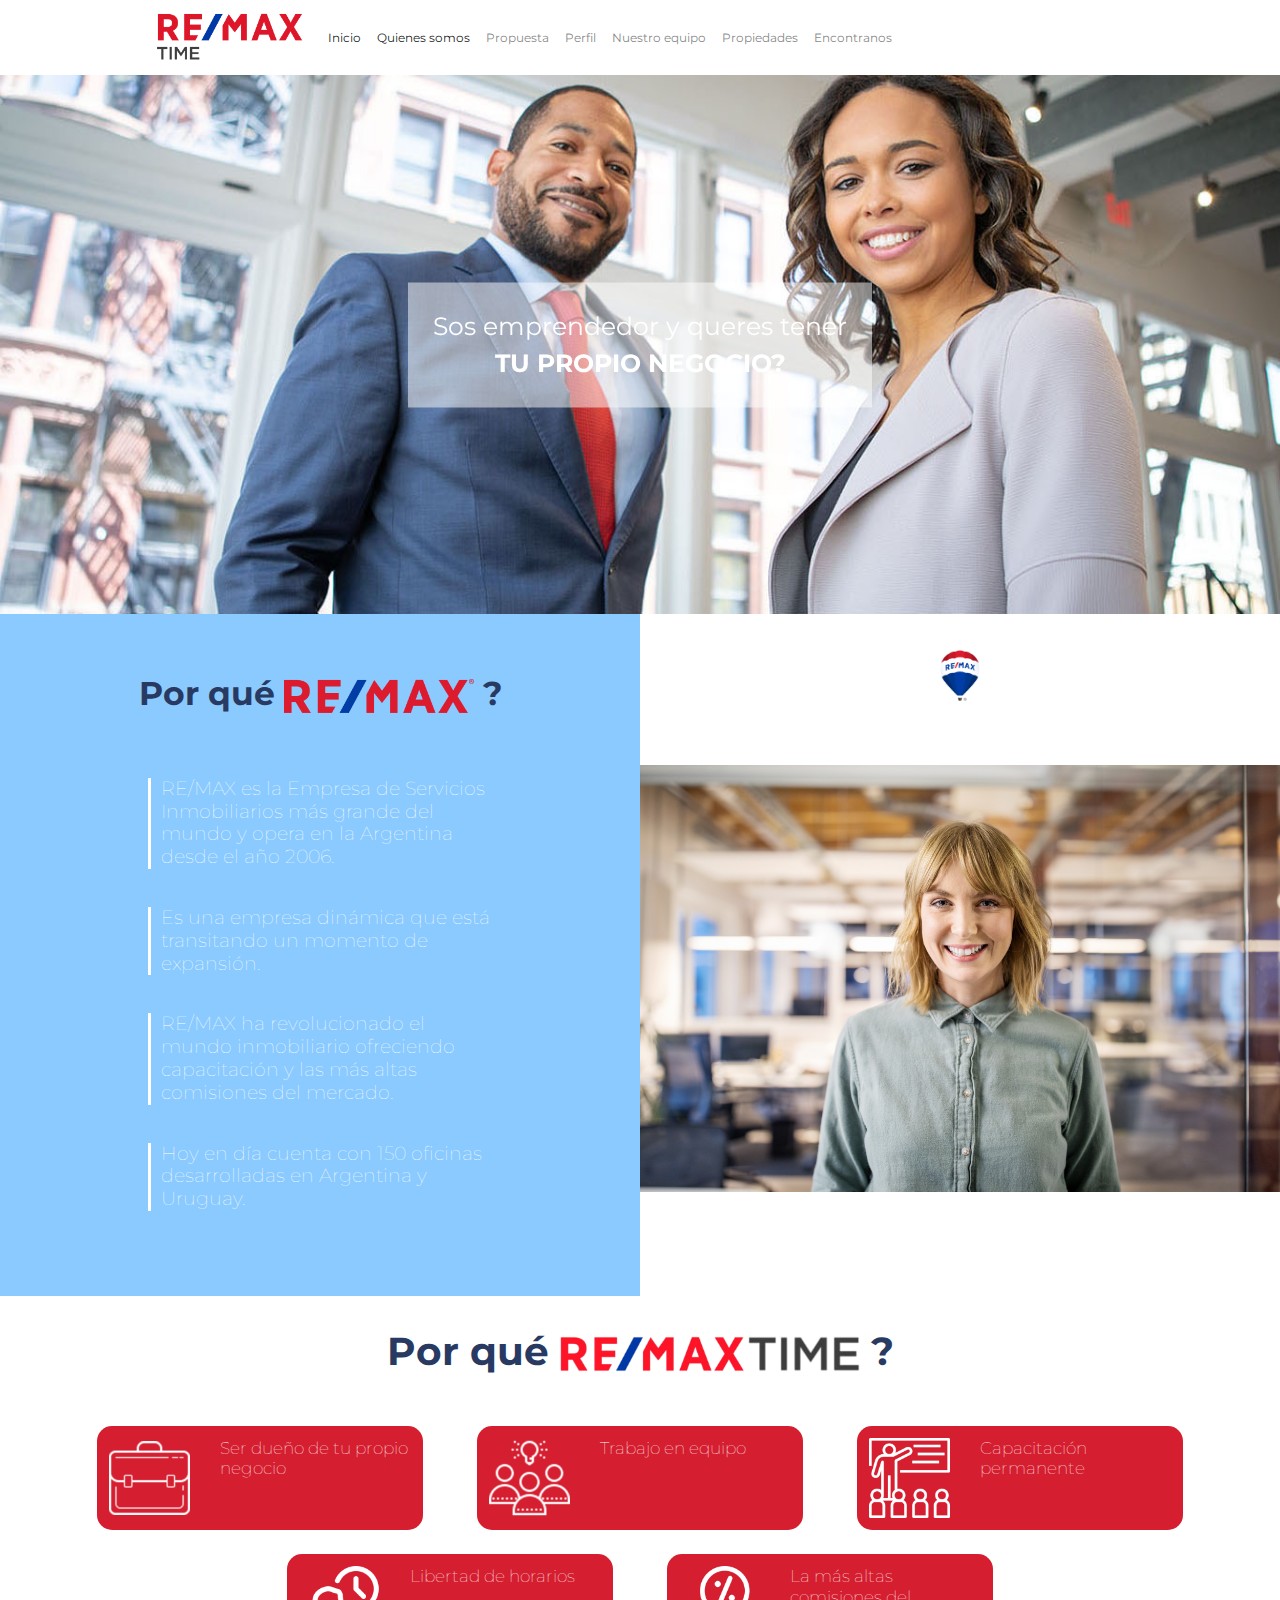
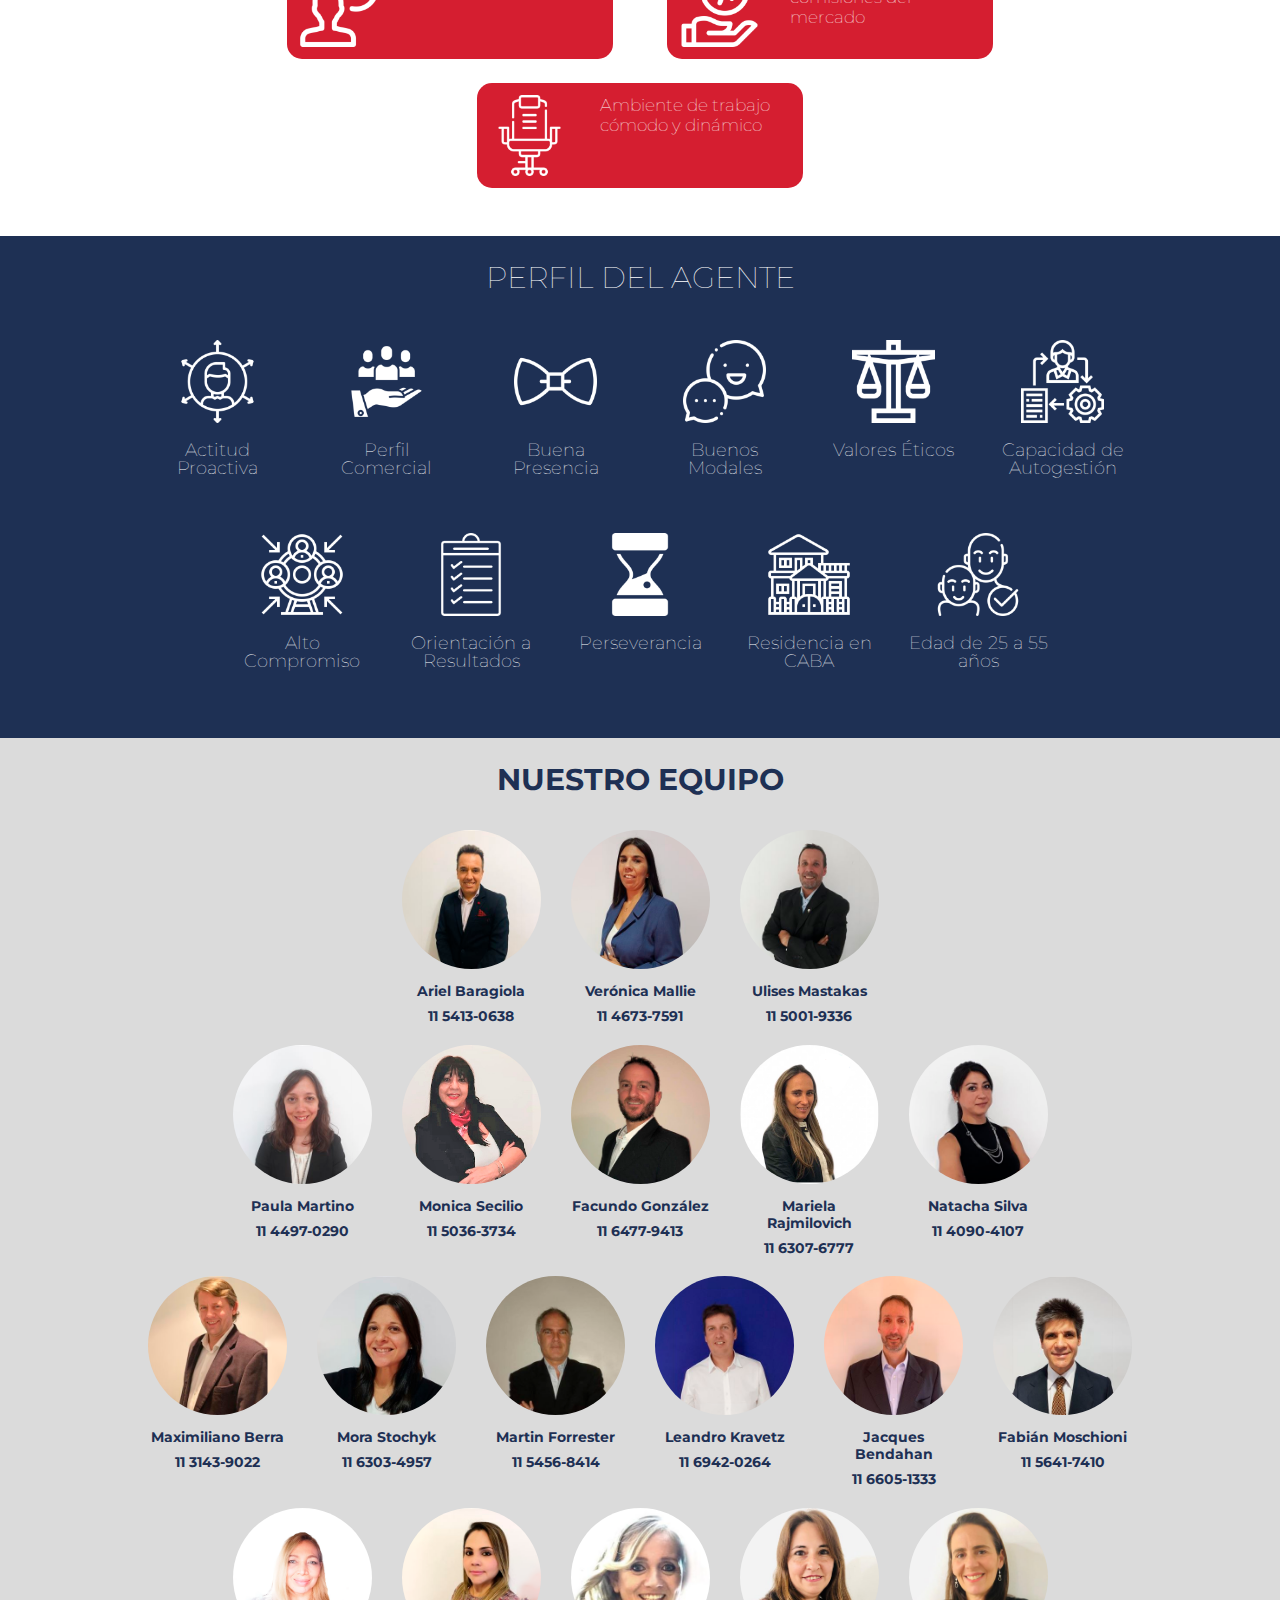
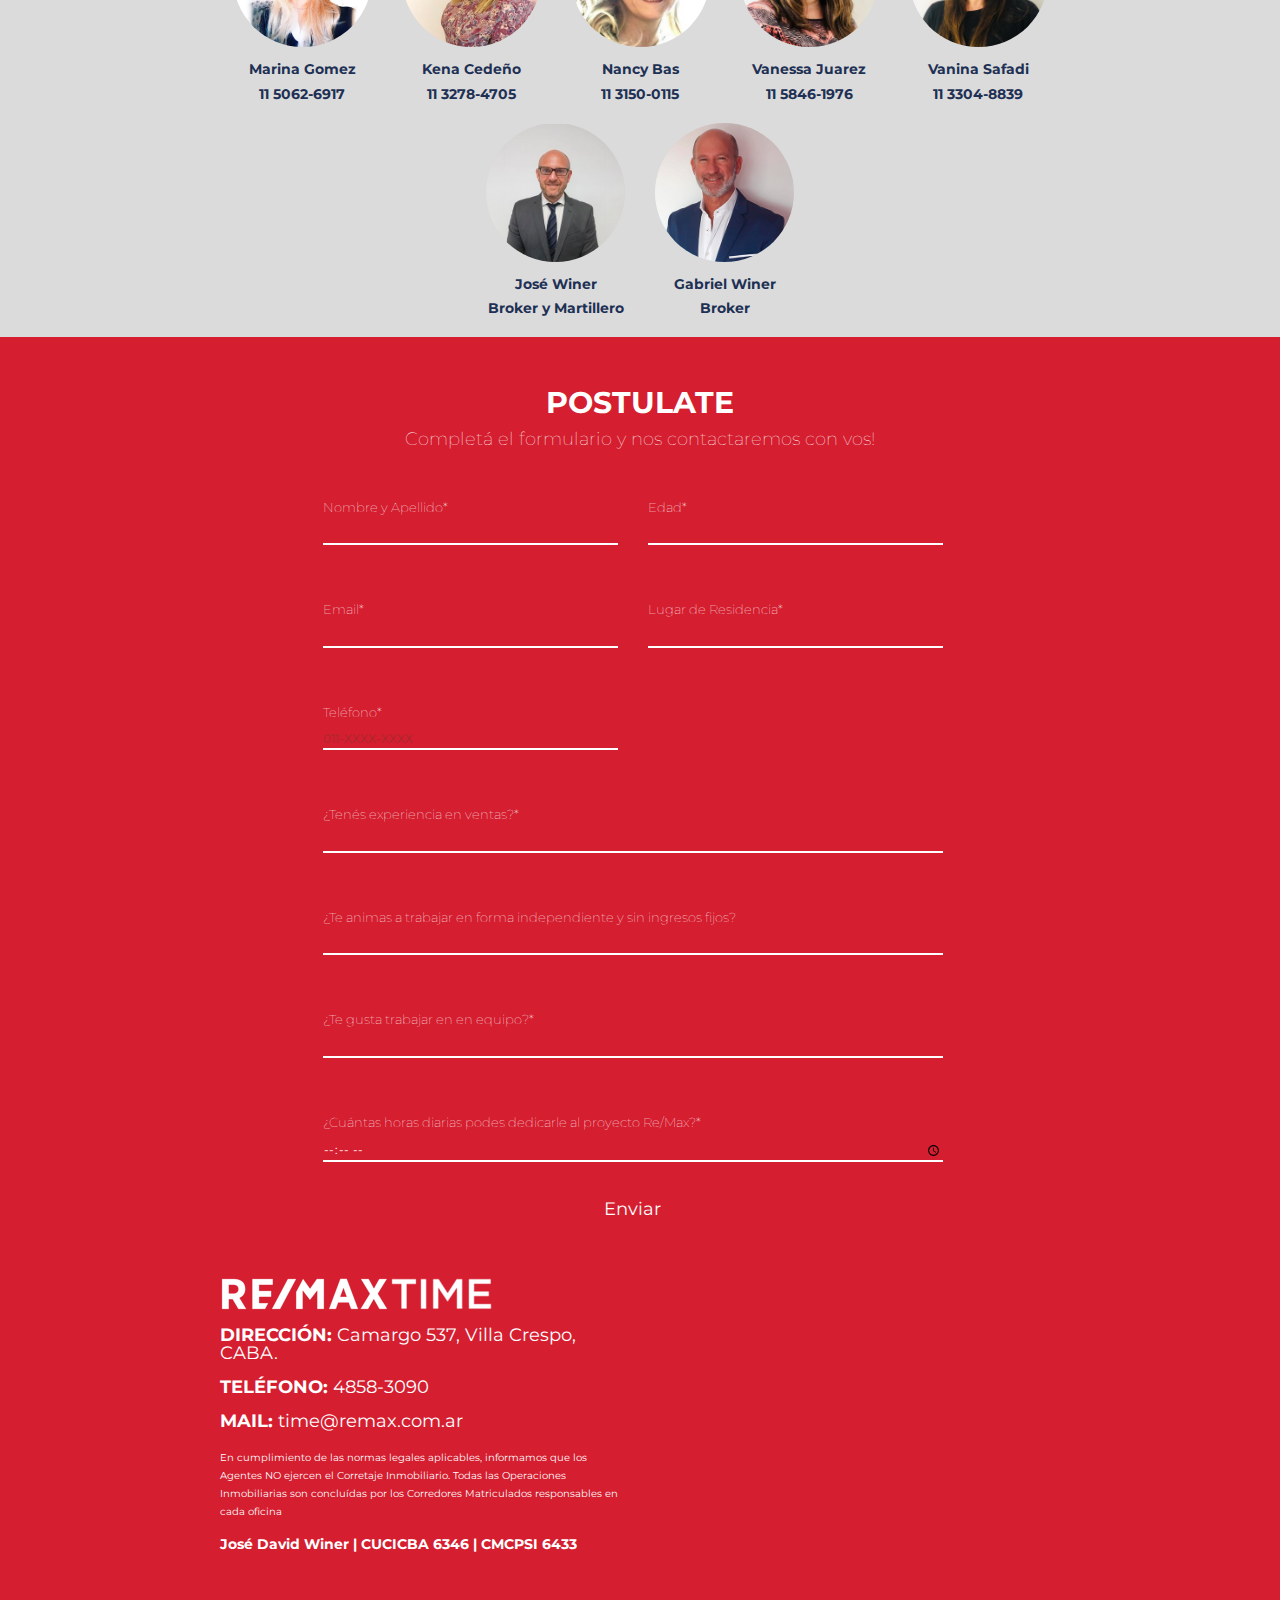
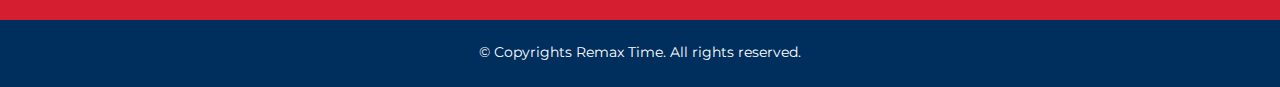
==== commit 87d25541: "fixes 4" ====
--- a/Pagina remax/index.html
+++ b/Pagina remax/index.html
@@ -224,9 +224,9 @@
             <span class="bolder">DIRECCIÓN:</span>
             Camargo 537, Villa Crespo, CABA.
           </p>
-          <p><span class="bolder">TELÉFONO:</span>4858-3090</p>
+          <p><span class="bolder">TELÉFONO: </span>4858-3090</p>
           <p>
-            <span class="bolder">MAIL:</span>
+            <span class="bolder">MAIL: </span>
             <a href="mailto:time@remax.com.ar">time@remax.com.ar</a>
           </p>
           <div class="footerP">
--- a/Pagina remax/assets/styles/styleSheetRemax.css
+++ b/Pagina remax/assets/styles/styleSheetRemax.css
@@ -343,6 +343,7 @@
     padding-bottom: 2em;
 }.perfil h1{
     color:#FFFFFF;
+    font-weight: lighter ;
     
 }.perfil h2{
     color:#FFFFFF;
@@ -354,8 +355,9 @@
     width:60%
 }
 article.perfil {
-    padding-left:10em;
     display: inline-block;
+    margin-top: 1em;
+    margin-bottom: 1em;
 }
 @media only screen and (max-width: 575px) {
    .perfil img{width: 30%;} 
